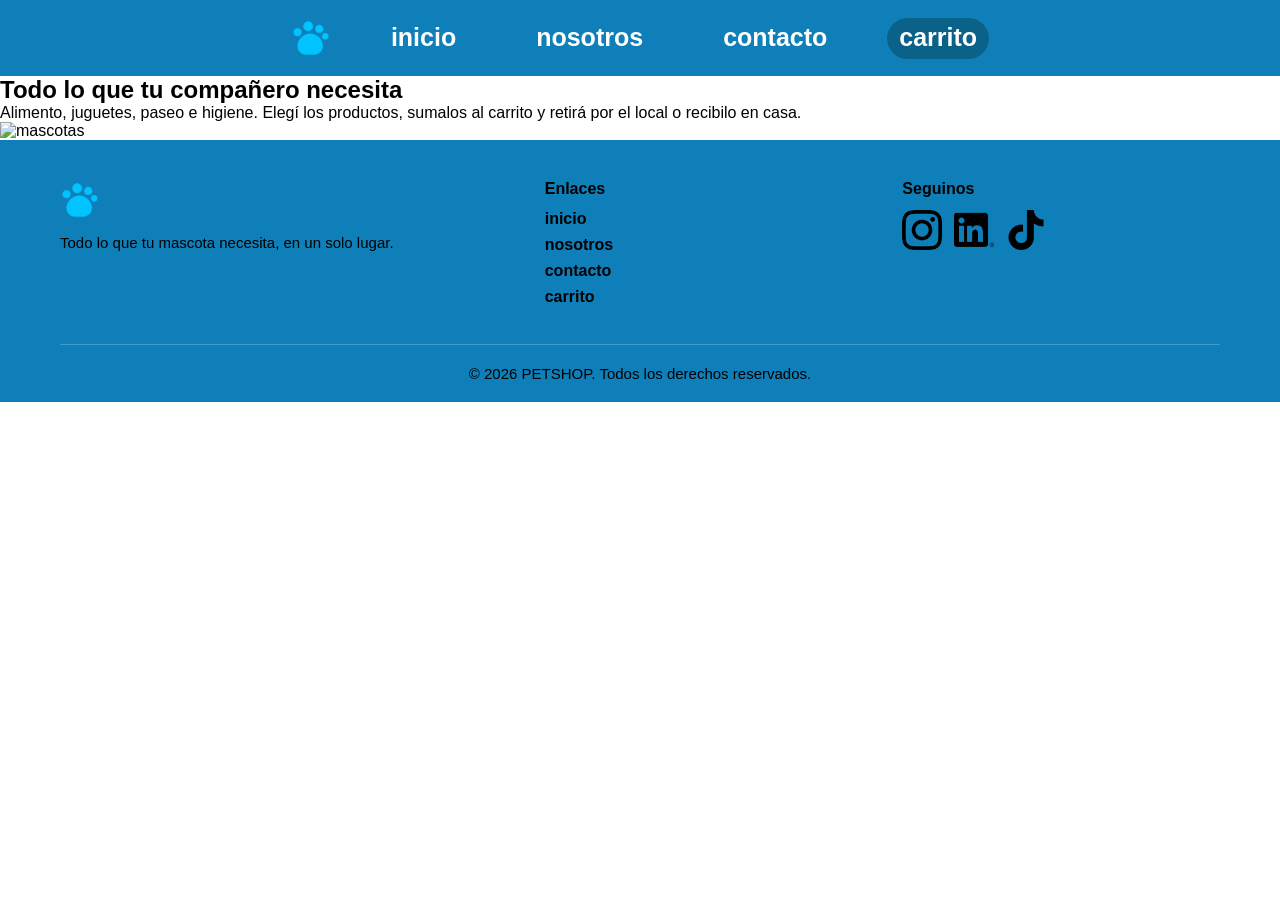
==== index.html @ ee12791d "estilos de nav y footer" ====
<!DOCTYPE html>
<html lang="en">
<head>
    <meta charset="UTF-8">
    <meta name="viewport" content="width=device-width, initial-scale=1.0">
    <link rel="stylesheet" href="css/style.css">
    <title>inicio</title>
</head>
<body>

   <header class="header">
        <nav class="nav">
            <img class="nav__logo" src="img/logo.png" alt="logo">
            <a class="nav__link" href="index.html">inicio</a>
            <a class="nav__link" href="nosotros.html">nosotros</a>
            <a class="nav__link" href="contacto.html">contacto</a>
            <a class="nav__link nav__link--carrito" href="carrito.html">carrito</a>
        </nav>
    </header>

    <main>

        <section class="hero">

            <h1 class="hero__titulo">Todo lo que tu compañero necesita</h1>
            <p class="hero__descripcion"> Alimento, juguetes, paseo e higiene. Elegí los productos, sumalos al carrito y retirá por el local o recibilo en casa.</p>

            <img class="hero__foto" src="#" alt="mascotas">
        </section>
    </main>

    
    <footer class="footer">
    <div class="footer__top">

        <div class="footer__col">
            <img class="footer__logo" src="img/logo.png" alt="logo PETSHOP">
            <p class="footer__descripcion">Todo lo que tu mascota necesita, en un solo lugar.</p>
        </div>

        <nav class="footer__col">
            <h4 class="footer__titulo">Enlaces</h4>
            <a class="footer__link" href="index.html">inicio</a>
            <a class="footer__link" href="nosotros.html">nosotros</a>
            <a class="footer__link" href="contacto.html">contacto</a>
            <a class="footer__link" href="carrito.html">carrito</a>
        </nav>

        <div class="footer__col">
            <h4 class="footer__titulo">Seguinos</h4>
            <div class="footer__social">
                <a class="footer__social-link" href="#">
                    <img class="footer__social-icon" src="img/instagram.png" alt="instagram">
                </a>
                <a class="footer__social-link" href="#">
                    <img class="footer__social-icon" src="img/linkedin.png" alt="linkedin">
                </a>
                <a class="footer__social-link" href="#">
                    <img class="footer__social-icon" src="img/tik-tok.png" alt="Tiktok">
                </a>
            </div>
        </div>

    </div>

    <div class="footer__bottom">
        <p class="footer__copyright">© 2026 PETSHOP. Todos los derechos reservados.</p>
    </div>
</footer>

    
</body>
</html>
---- css/style.css ----
/* ----- Variables ----- */
:root {
  --celeste: #0E7FB8;
  --celeste-osc: #0A6288;
  --color-texto: #000;
  --color-fondo: #ffffff;
  --fuente-base: 'Segoe UI', sans-serif;
}


/* ----- Reset / Base ----- */
*{

    margin: 0;padding: 0;
    box-sizing: border-box;
    body { font-family: var(--fuente-base); color: var(--color-texto); }
    a { text-decoration: none }


}


/* ----- Header / Nav ----- */
.header{


}
.nav{
    display: flex; /*para que todos los elemnos se ordenen en horizontal*/
    justify-content: center;/* Centra los hijos */
    align-items: center; /* centrados verticalmente */
    height: 76px;
    padding: 0 40px;       /* 0 arriba/abajo, 40px a los costados */
    background-color: var(--celeste);

}
.nav__logo{
    width: 40px;
    height: 40px;
    margin: 5px 20px;;
    transition: 0.2s;

}
.nav__logo:hover{
    transform: scale(1.2);
}

.nav__link{
    color:#ffffff;
    font-weight: bold;
    font-size: 25px;
    margin: 20px;
    padding: 20px;
    text-align: center;
    align-items: center;
    transition: 0.2s;
    border-bottom: 2px solid transparent; /*agregar una linea abajo de los links*/
}

.nav__link:hover{
    border-bottom-color: #ffffff;
}

.nav__link--carrito{
    background-color: var(--celeste-osc);
    border-radius: 999px;
    padding: 5px 12px;
}

.nav__link--carrito:hover{
    border-bottom-color: transparent; /* anula el subrayado heredado */
    background-color: var(--celeste); /* se aclara un toque al pasar el mouse, en vez de subrayarse */
}






/* ----- Cards de producto ----- */








/* ----- Footer ----- */

.footer{
    background-color: var(--celeste);
    padding: 40px 60px 0; 
}

.footer__top{
    display: grid;
    grid-template-columns: 1.4fr 1fr 1fr;
    gap: 40px;
}

.footer__logo{
    width: 40px;
    height: 40px;
}

.footer__descripcion{
    margin-top: 10px;
    font-size: 15px;
}

.footer__titulo{
    margin-bottom: 12px;
    font-size: 16px;
}

.footer__link{
    display: block;
    margin-bottom: 8px;
    color: #000;
    font-weight: bold;
}

.footer__link:hover{
   color: #ffffff;
}

.footer__social{
    display: flex;
    gap: 12px;
}

.footer__social-icon{
    width: 40px;
    height: 40px;
    transition: 0.2s;
}
.footer__social-icon:hover{
    transform: scale(1.2);
}

.footer__bottom{
    margin-top: 30px;
    padding: 20px 0;
    border-top: 1px solid rgba(255, 255, 255, 0.22);
    text-align: center;
}

.footer__copyright{
    font-size: 15px;
}
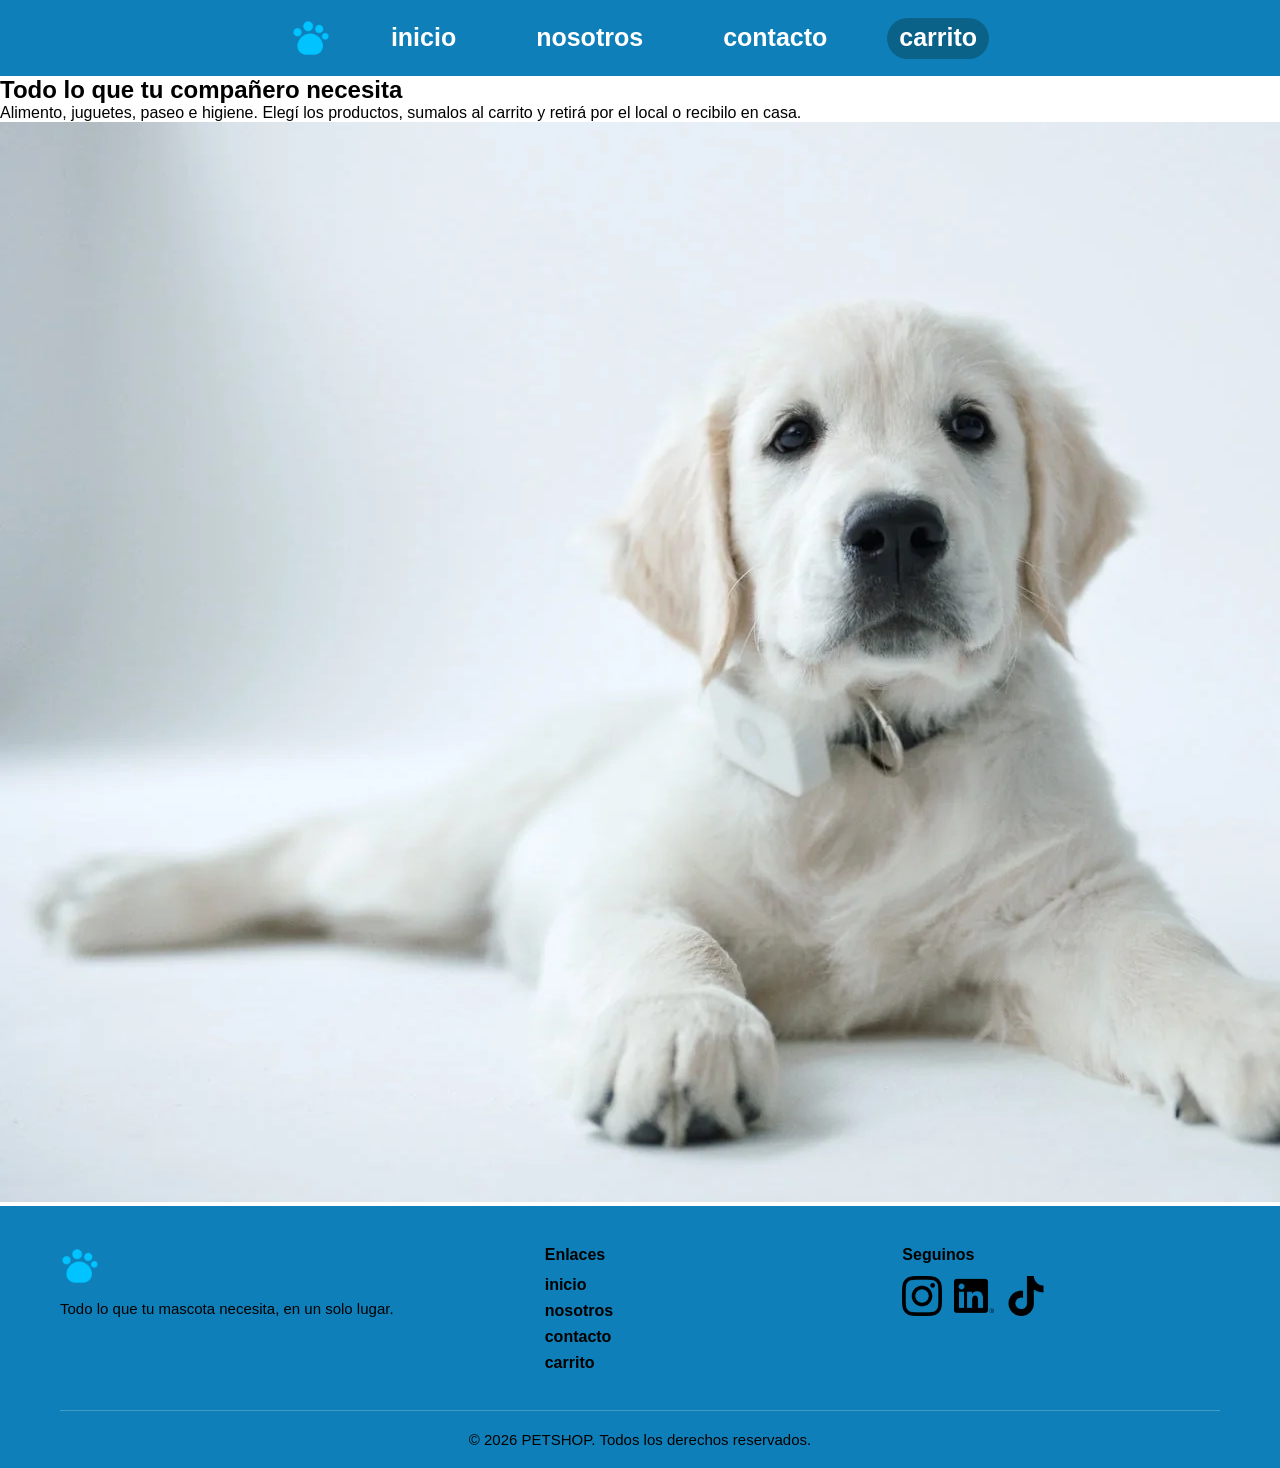
==== commit d546040f: "agregar nav y footer a todas las paginas" ====
--- a/index.html
+++ b/index.html
@@ -18,16 +18,23 @@
         </nav>
     </header>
 
-    <main>
+    <main class="main">
 
-        <section class="hero">
+        <section class="main__hero">
 
             <h1 class="hero__titulo">Todo lo que tu compañero necesita</h1>
             <p class="hero__descripcion"> Alimento, juguetes, paseo e higiene. Elegí los productos, sumalos al carrito y retirá por el local o recibilo en casa.</p>
 
-            <img class="hero__foto" src="#" alt="mascotas">
+            <img class="hero__foto" src="img/golden.webp" alt="mascotas">
+        </section>
+
+        <section class="main__productos">
+
+            
+
         </section>
     </main>
+
 
     
     <footer class="footer">
--- a/css/style.css
+++ b/css/style.css
@@ -115,6 +115,8 @@
 }
 
 .footer__link{
+    width: fit-content;
+    height: fit-content;
     display: block;
     margin-bottom: 8px;
     color: #000;
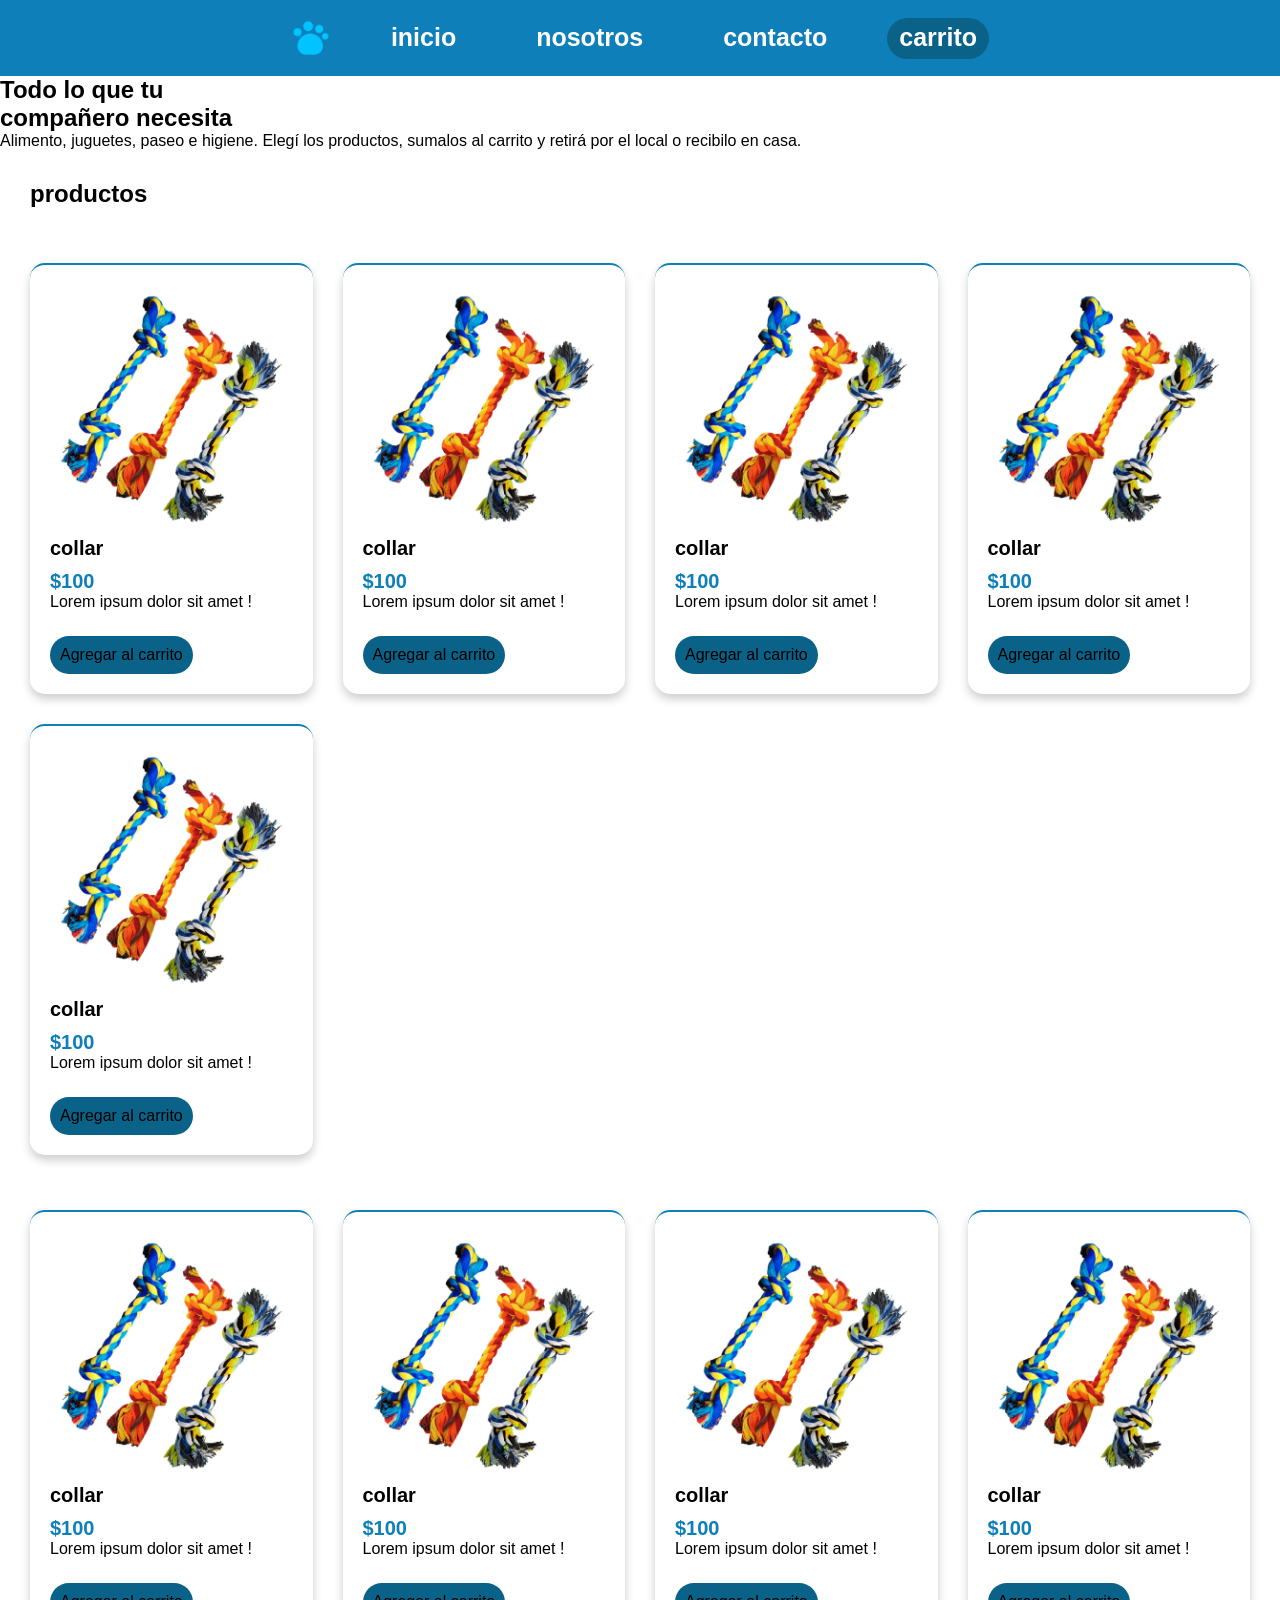
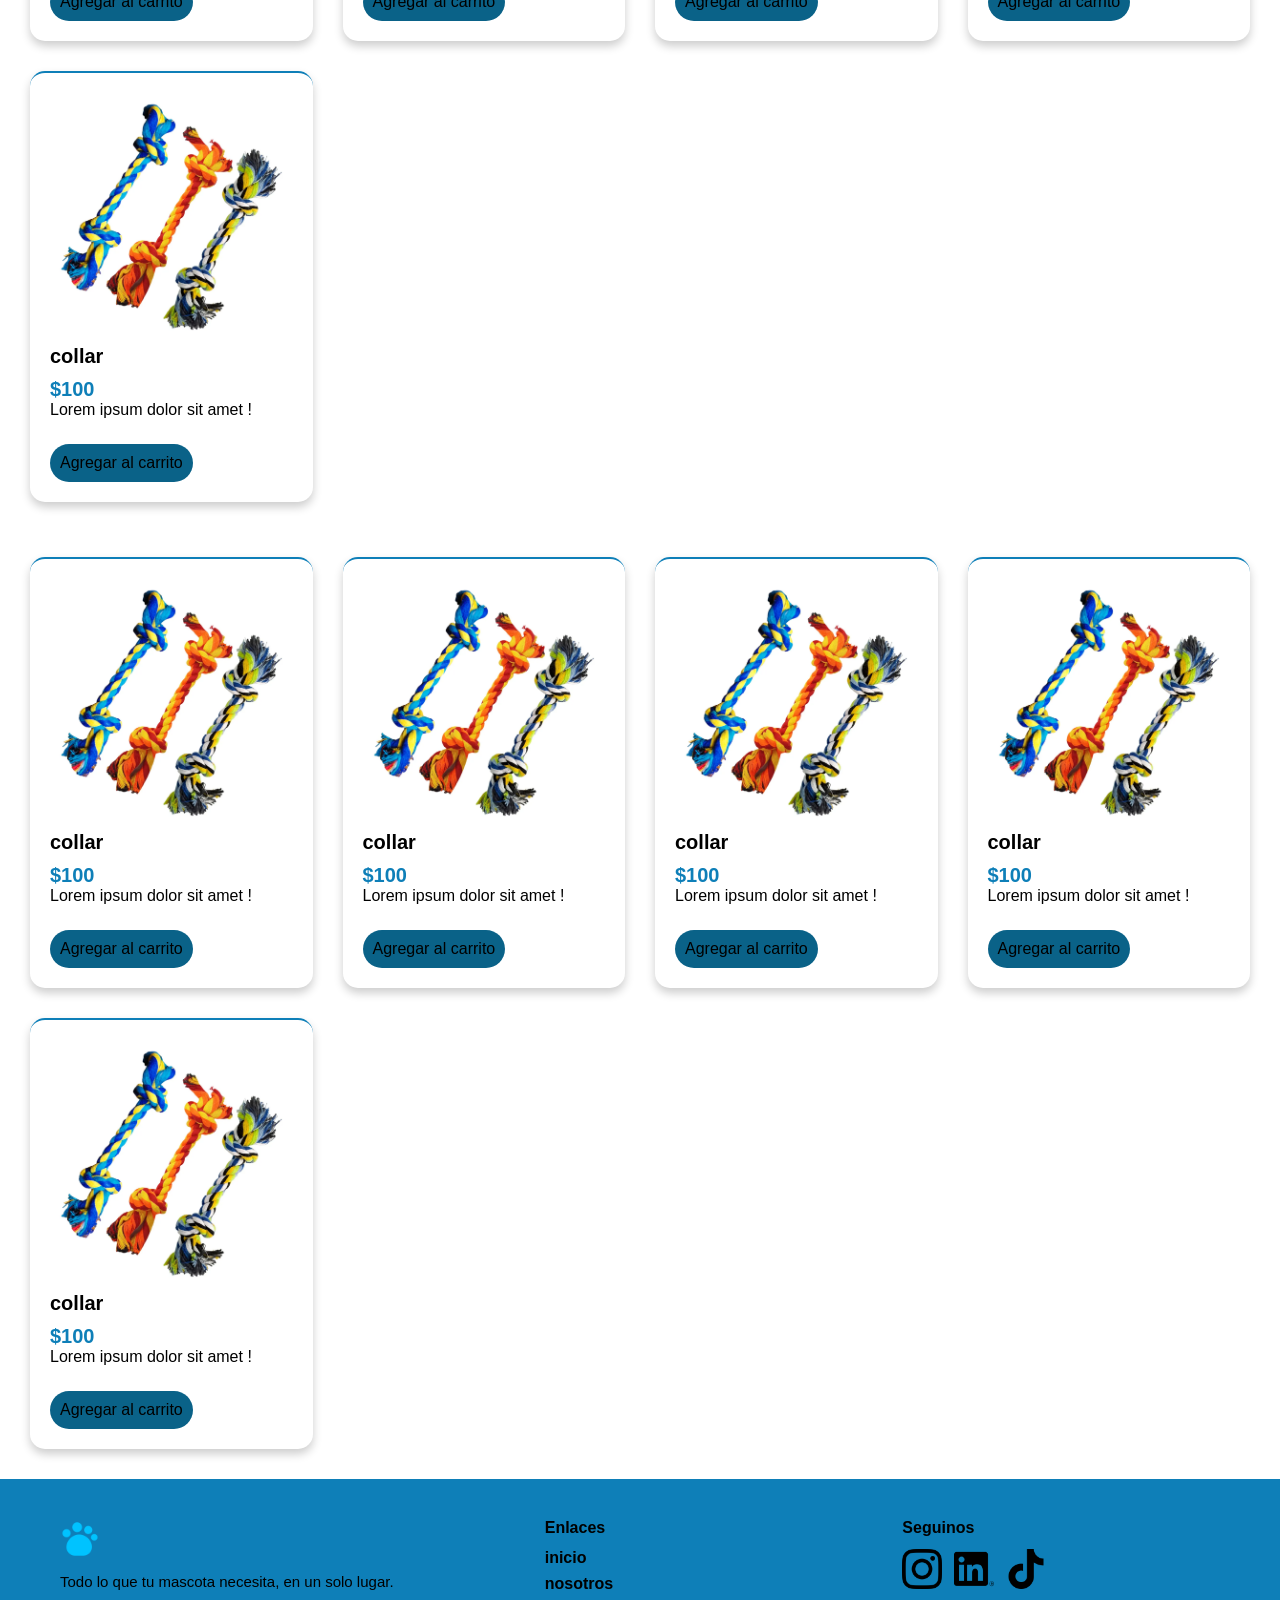
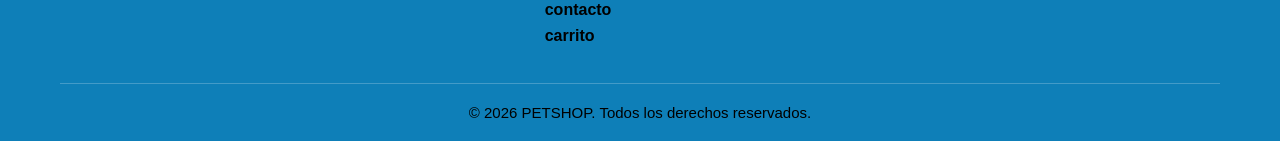
==== commit e6785539: "agregar cartas con estilos" ====
--- a/index.html
+++ b/index.html
@@ -1,9 +1,11 @@
+<!-- html -->
 <!DOCTYPE html>
-<html lang="en">
+<html lang="es">
 <head>
     <meta charset="UTF-8">
     <meta name="viewport" content="width=device-width, initial-scale=1.0">
     <link rel="stylesheet" href="css/style.css">
+    <link rel="stylesheet" href="css/cards.css">
     <title>inicio</title>
 </head>
 <body>
@@ -18,23 +20,229 @@
         </nav>
     </header>
 
-    <main class="main">
-
-        <section class="main__hero">
-
-            <h1 class="hero__titulo">Todo lo que tu compañero necesita</h1>
-            <p class="hero__descripcion"> Alimento, juguetes, paseo e higiene. Elegí los productos, sumalos al carrito y retirá por el local o recibilo en casa.</p>
-
-            <img class="hero__foto" src="img/golden.webp" alt="mascotas">
-        </section>
-
-        <section class="main__productos">
-
-            
-
-        </section>
+    <main>
+        <section class="hero">
+            <h1 class="hero__titulo">Todo lo que tu <br> compañero necesita</h1>
+
+            <p class="hero__texto">
+             Alimento, juguetes, paseo e higiene. Elegí los productos, sumalos al carrito y retirá por el local o recibilo en casa.   
+            </p>
+
+        </section>
+
+        <section class="catalogo">
+
+            <h2 class="catalogo__titulo">productos</h2>
+
+            
+           <div class="contenedor">
+            <article class="card">
+            
+            <img class="card__foto" src="img/juguete-1.webp" alt="">
+
+            <div class="card__cuerpo">
+                <h3 class="card__titulo">collar</h3>
+                <p class="card__precio">$100</p>
+                <p class="card__texto">Lorem ipsum dolor sit amet !</p>
+                <button class="card__boton">Agregar al carrito</button>
+            </div>
+           </article>
+
+           <article class="card">
+            
+            <img class="card__foto" src="img/juguete-1.webp" alt="">
+
+            <div class="card__cuerpo">
+                <h3 class="card__titulo">collar</h3>
+                <p class="card__precio">$100</p>
+                <p class="card__texto">Lorem ipsum dolor sit amet !</p>
+                <button class="card__boton">Agregar al carrito</button>
+            </div>
+           </article>
+
+
+           <article class="card">
+            
+            <img class="card__foto" src="img/juguete-1.webp" alt="">
+
+            <div class="card__cuerpo">
+                <h3 class="card__titulo">collar</h3>
+                <p class="card__precio">$100</p>
+                <p class="card__texto">Lorem ipsum dolor sit amet !</p>
+                <button class="card__boton">Agregar al carrito</button>
+            </div>
+           </article>
+           <article class="card">
+            
+            <img class="card__foto" src="img/juguete-1.webp" alt="">
+
+            <div class="card__cuerpo">
+                <h3 class="card__titulo">collar</h3>
+                <p class="card__precio">$100</p>
+                <p class="card__texto">Lorem ipsum dolor sit amet !</p>
+                <button class="card__boton">Agregar al carrito</button>
+            </div>
+           </article>
+
+
+           <article class="card">
+            
+            <img class="card__foto" src="img/juguete-1.webp" alt="">
+
+            <div class="card__cuerpo">
+                <h3 class="card__titulo">collar</h3>
+                <p class="card__precio">$100</p>
+                <p class="card__texto">Lorem ipsum dolor sit amet !</p>
+                <button class="card__boton">Agregar al carrito</button>
+            </div>
+           </article>
+           </div>
+
+           
+           
+        </section>
+
+        <section class="catalogo">
+
+           <div class="contenedor">
+            <article class="card">
+            
+            <img class="card__foto" src="img/juguete-1.webp" alt="">
+
+            <div class="card__cuerpo">
+                <h3 class="card__titulo">collar</h3>
+                <p class="card__precio">$100</p>
+                <p class="card__texto">Lorem ipsum dolor sit amet !</p>
+                <button class="card__boton">Agregar al carrito</button>
+            </div>
+           </article>
+
+           <article class="card">
+            
+            <img class="card__foto" src="img/juguete-1.webp" alt="">
+
+            <div class="card__cuerpo">
+                <h3 class="card__titulo">collar</h3>
+                <p class="card__precio">$100</p>
+                <p class="card__texto">Lorem ipsum dolor sit amet !</p>
+                <button class="card__boton">Agregar al carrito</button>
+            </div>
+           </article>
+
+
+           <article class="card">
+            
+            <img class="card__foto" src="img/juguete-1.webp" alt="">
+
+            <div class="card__cuerpo">
+                <h3 class="card__titulo">collar</h3>
+                <p class="card__precio">$100</p>
+                <p class="card__texto">Lorem ipsum dolor sit amet !</p>
+                <button class="card__boton">Agregar al carrito</button>
+            </div>
+           </article>
+           <article class="card">
+            
+            <img class="card__foto" src="img/juguete-1.webp" alt="">
+
+            <div class="card__cuerpo">
+                <h3 class="card__titulo">collar</h3>
+                <p class="card__precio">$100</p>
+                <p class="card__texto">Lorem ipsum dolor sit amet !</p>
+                <button class="card__boton">Agregar al carrito</button>
+            </div>
+           </article>
+
+
+           <article class="card">
+            
+            <img class="card__foto" src="img/juguete-1.webp" alt="">
+
+            <div class="card__cuerpo">
+                <h3 class="card__titulo">collar</h3>
+                <p class="card__precio">$100</p>
+                <p class="card__texto">Lorem ipsum dolor sit amet !</p>
+                <button class="card__boton">Agregar al carrito</button>
+            </div>
+           </article>
+           </div>
+
+           
+           
+        </section>
+        
+
+         <section class="catalogo">
+
+           <div class="contenedor">
+            <article class="card">
+            
+            <img class="card__foto" src="img/juguete-1.webp" alt="">
+
+            <div class="card__cuerpo">
+                <h3 class="card__titulo">collar</h3>
+                <p class="card__precio">$100</p>
+                <p class="card__texto">Lorem ipsum dolor sit amet !</p>
+                <button class="card__boton">Agregar al carrito</button>
+            </div>
+           </article>
+
+           <article class="card">
+            
+            <img class="card__foto" src="img/juguete-1.webp" alt="">
+
+            <div class="card__cuerpo">
+                <h3 class="card__titulo">collar</h3>
+                <p class="card__precio">$100</p>
+                <p class="card__texto">Lorem ipsum dolor sit amet !</p>
+                <button class="card__boton">Agregar al carrito</button>
+            </div>
+           </article>
+
+
+           <article class="card">
+            
+            <img class="card__foto" src="img/juguete-1.webp" alt="">
+
+            <div class="card__cuerpo">
+                <h3 class="card__titulo">collar</h3>
+                <p class="card__precio">$100</p>
+                <p class="card__texto">Lorem ipsum dolor sit amet !</p>
+                <button class="card__boton">Agregar al carrito</button>
+            </div>
+           </article>
+           <article class="card">
+            
+            <img class="card__foto" src="img/juguete-1.webp" alt="">
+
+            <div class="card__cuerpo">
+                <h3 class="card__titulo">collar</h3>
+                <p class="card__precio">$100</p>
+                <p class="card__texto">Lorem ipsum dolor sit amet !</p>
+                <button class="card__boton">Agregar al carrito</button>
+            </div>
+           </article>
+
+
+           <article class="card">
+            
+            <img class="card__foto" src="img/juguete-1.webp" alt="">
+
+            <div class="card__cuerpo">
+                <h3 class="card__titulo">collar</h3>
+                <p class="card__precio">$100</p>
+                <p class="card__texto">Lorem ipsum dolor sit amet !</p>
+                <button class="card__boton">Agregar al carrito</button>
+            </div>
+           </article>
+           </div>
+
+           
+           
+        </section>
+        
+
     </main>
-
 
     
     <footer class="footer">
--- a/css/style.css
+++ b/css/style.css
@@ -1,3 +1,4 @@
+/* style-css */
 /* ----- Variables ----- */
 :root {
   --celeste: #0E7FB8;
@@ -13,11 +14,13 @@
 
     margin: 0;padding: 0;
     box-sizing: border-box;
-    body { font-family: var(--fuente-base); color: var(--color-texto); }
-    a { text-decoration: none }
+    font-family: var(--fuente-base);
+    color: var(--color-texto); 
+    text-decoration: none; 
 
 
 }
+
 
 
 /* ----- Header / Nav ----- */
--- a/css/cards.css
+++ b/css/cards.css
@@ -0,0 +1,100 @@
+/* css-card */
+/* ----- Variables ----- */
+:root {
+  --celeste: #0E7FB8;
+  --celeste-osc: #0A6288;
+  --color-texto: #000;
+  --color-fondo: #ffffff;
+  --fuente-base: 'Segoe UI', sans-serif;
+}
+
+
+/* --------------titulo---------------- */
+
+
+
+
+
+
+
+
+
+/* --------------cartas---------------- */
+
+.catalogo{
+
+    margin: 30px;
+
+}
+.catalogo__titulo{
+
+}
+
+.contenedor{
+
+    margin-top: 55px ;
+    display: grid;
+    grid-template-columns: repeat(auto-fit,minmax(250px, 1fr));
+    gap: 30px;
+
+}
+.card{
+
+    border-top: 2px solid var(--celeste);
+    padding: 20px;
+    border-radius: 15px;
+    z-index: 1000;
+    box-shadow: 0 5px 10px rgba(0, 0, 0, 0.2);
+   
+}
+
+
+
+.card__foto{
+    
+    width: 100%;
+
+
+} 
+
+
+.card__cuerpo{
+    
+
+
+}
+
+
+
+.card__titulo{
+    font-size: 20px ;
+    color:black;
+    margin-bottom: 10px;
+
+} 
+.card__precio{
+
+    font-size: 20px;
+    color: var(--celeste);
+    font-weight: bolder;
+
+} 
+.card__texto{
+    margin-bottom: 25px;
+
+    
+
+
+}
+.card__boton{
+  border: none;         /* Elimina el borde predeterminado */
+  background: var(--celeste-osc); 
+  padding: 10px;
+  border-radius: 999px;
+  color: inherit;       /* Hereda el color de texto del contenedor */
+  font: inherit;        /* Hereda la tipografía del contenedor */
+  cursor: pointer;      /* Mantiene el puntero de mano al pasar por encima */
+  outline: none;        /* Elimina el borde de enfoque predeterminado (opcional) */
+
+
+}
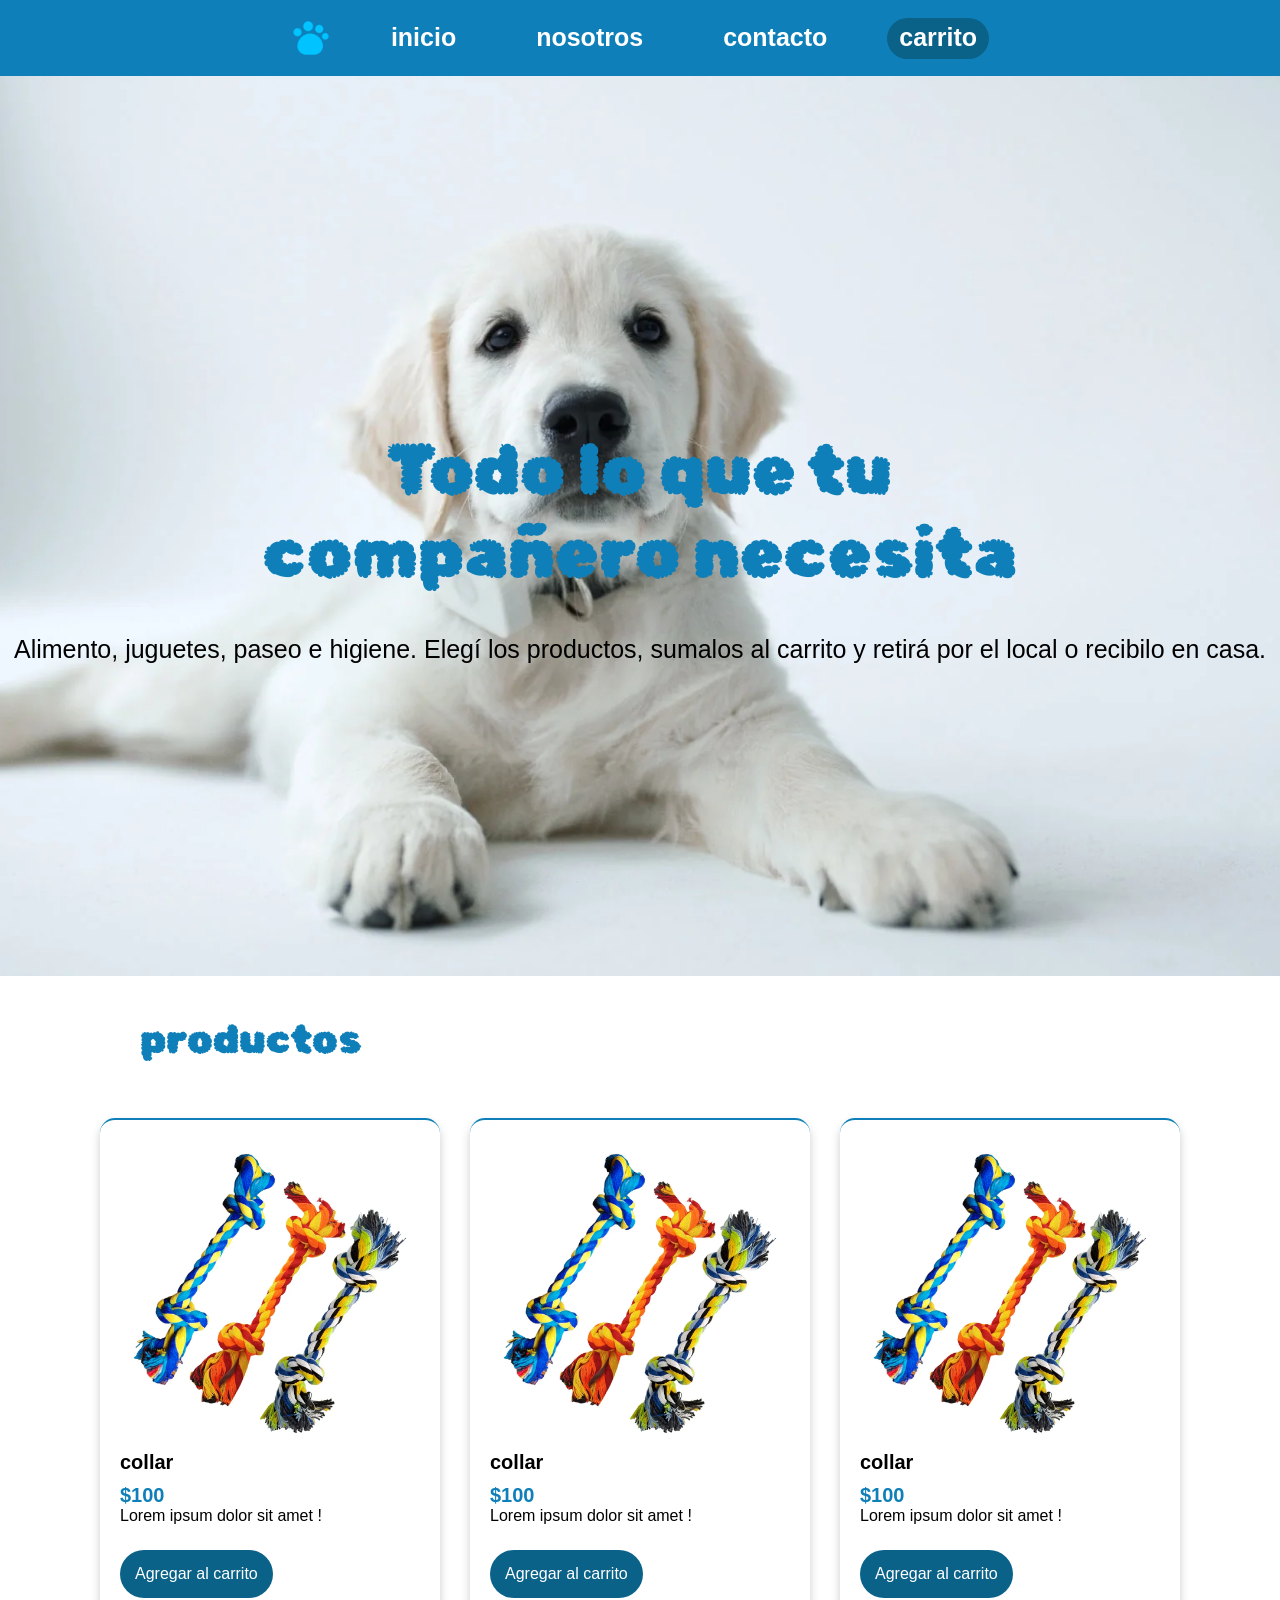
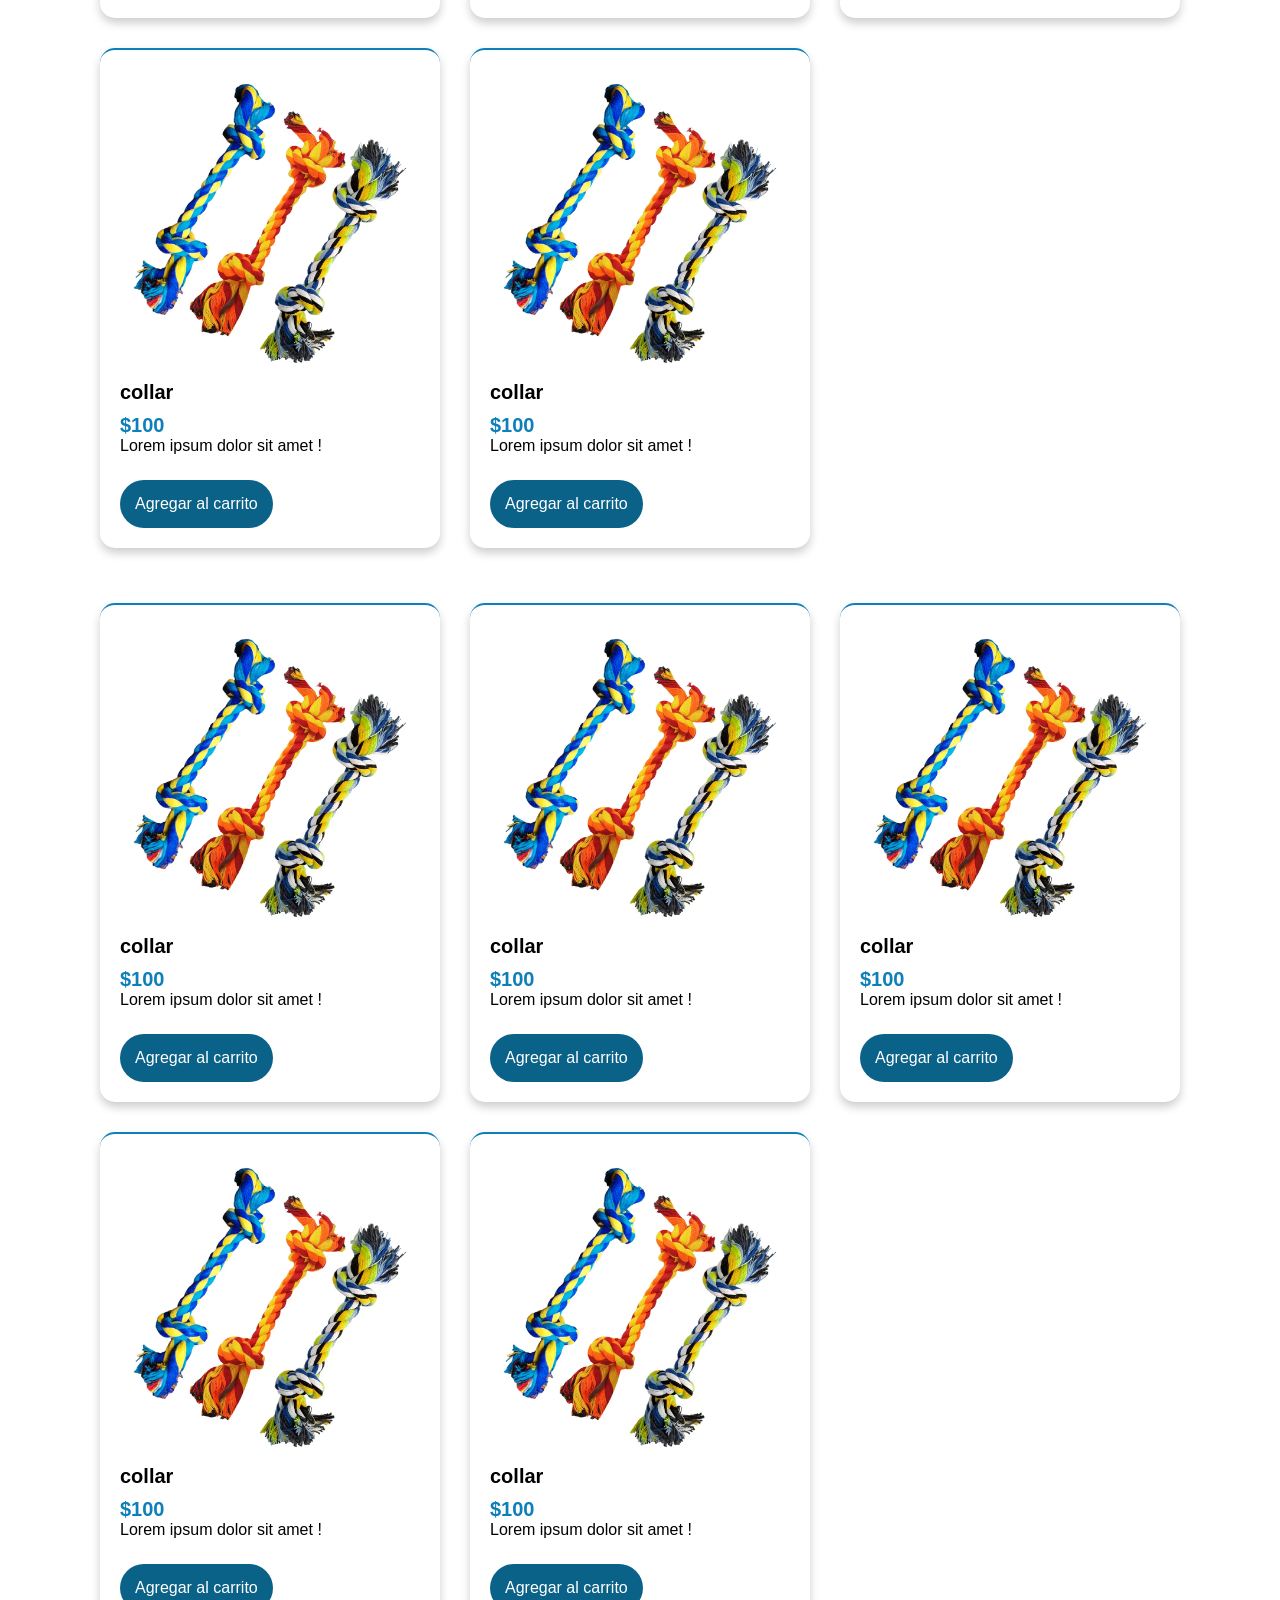
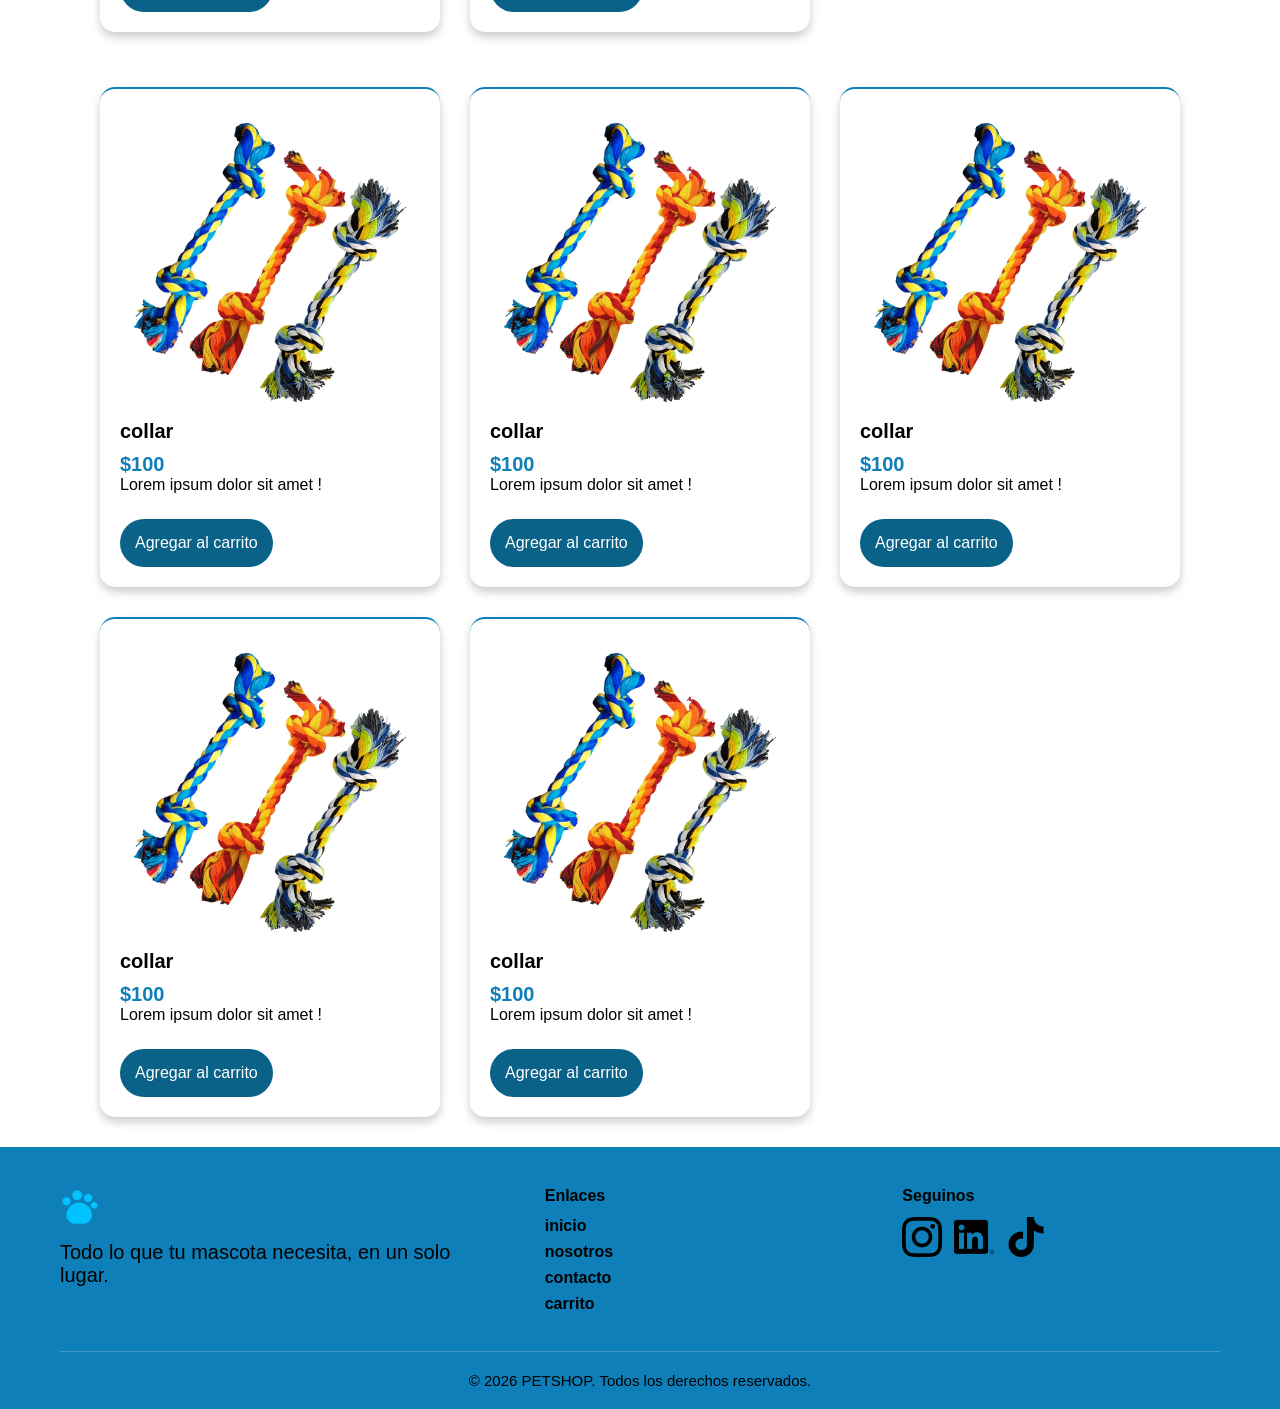
==== commit 72a51765: "estilos del hero" ====
--- a/index.html
+++ b/index.html
@@ -6,6 +6,9 @@
     <meta name="viewport" content="width=device-width, initial-scale=1.0">
     <link rel="stylesheet" href="css/style.css">
     <link rel="stylesheet" href="css/cards.css">
+    <link rel="preconnect" href="https://fonts.googleapis.com">
+    <link rel="preconnect" href="https://fonts.gstatic.com" crossorigin>
+    <link href="https://fonts.googleapis.com/css2?family=Black+Ops+One&family=Rubik+Bubbles&display=swap" rel="stylesheet">
     <title>inicio</title>
 </head>
 <body>
@@ -22,7 +25,7 @@
 
     <main>
         <section class="hero">
-            <h1 class="hero__titulo">Todo lo que tu <br> compañero necesita</h1>
+            <h1 class="hero__titulo">Todo lo que tu<br>compañero necesita</h1>
 
             <p class="hero__texto">
              Alimento, juguetes, paseo e higiene. Elegí los productos, sumalos al carrito y retirá por el local o recibilo en casa.   
--- a/css/style.css
+++ b/css/style.css
@@ -109,7 +109,7 @@
 
 .footer__descripcion{
     margin-top: 10px;
-    font-size: 15px;
+    font-size: 20px;
 }
 
 .footer__titulo{
--- a/css/cards.css
+++ b/css/cards.css
@@ -11,7 +11,42 @@
 
 /* --------------titulo---------------- */
 
+.hero{
+   background-image: url("/img/golden.webp");
+    background-repeat: no-repeat;
+    background-size: cover;
+    background-position: center;
+    height: 100vh;
+    display: flex;
+    justify-content: center;
+    align-items: center;
+    flex-direction: column;
+    
 
+}
+
+.hero__titulo{
+    text-align: center;
+    margin: 40px;
+    font-size: 70px;
+    font-family: "Rubik Bubbles", system-ui;
+    font-weight: 400;
+    font-style: normal;
+    color: var(--celeste);
+
+  
+
+
+}
+
+.hero__texto{
+
+    text-align: center;
+    font-size: 25px;
+    
+
+  
+}
 
 
 
@@ -23,15 +58,25 @@
 
 .catalogo{
 
-    margin: 30px;
+    margin: 30px 100px;
+    margin-bottom: 30px ;
+
+    
 
 }
 .catalogo__titulo{
 
+    margin: 40px;
+    font-size: 40px;
+    font-family: "Rubik Bubbles", system-ui;
+    font-weight: 400;
+    font-style: normal;
+    color: var(--celeste);
+
 }
 
 .contenedor{
-
+    
     margin-top: 55px ;
     display: grid;
     grid-template-columns: repeat(auto-fit,minmax(250px, 1fr));
@@ -45,7 +90,13 @@
     border-radius: 15px;
     z-index: 1000;
     box-shadow: 0 5px 10px rgba(0, 0, 0, 0.2);
+    transition: all 0.2s;
    
+}
+
+.card:hover{
+    scale: calc(1.1);
+
 }
 
 
@@ -89,9 +140,9 @@
 .card__boton{
   border: none;         /* Elimina el borde predeterminado */
   background: var(--celeste-osc); 
-  padding: 10px;
+  padding: 15px;
   border-radius: 999px;
-  color: inherit;       /* Hereda el color de texto del contenedor */
+  color: var(--color-fondo);       /* Hereda el color de texto del contenedor */
   font: inherit;        /* Hereda la tipografía del contenedor */
   cursor: pointer;      /* Mantiene el puntero de mano al pasar por encima */
   outline: none;        /* Elimina el borde de enfoque predeterminado (opcional) */
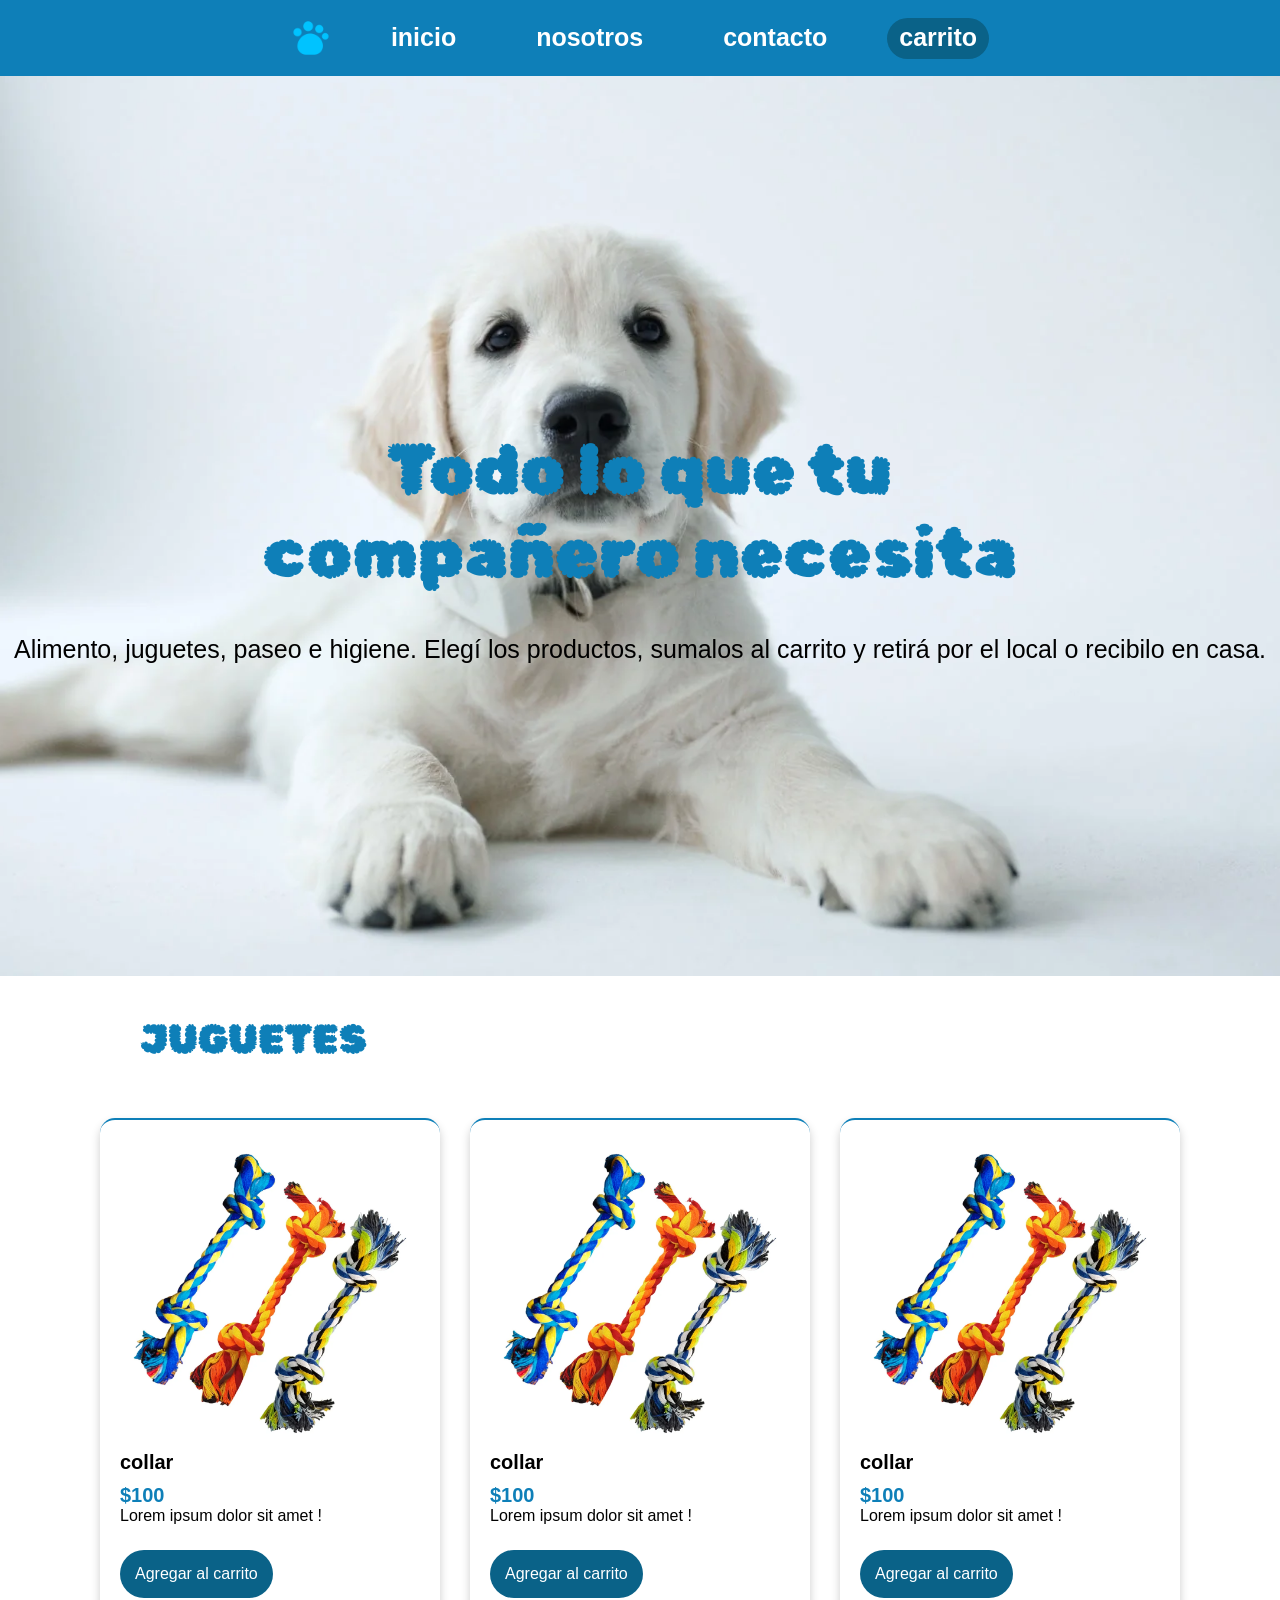
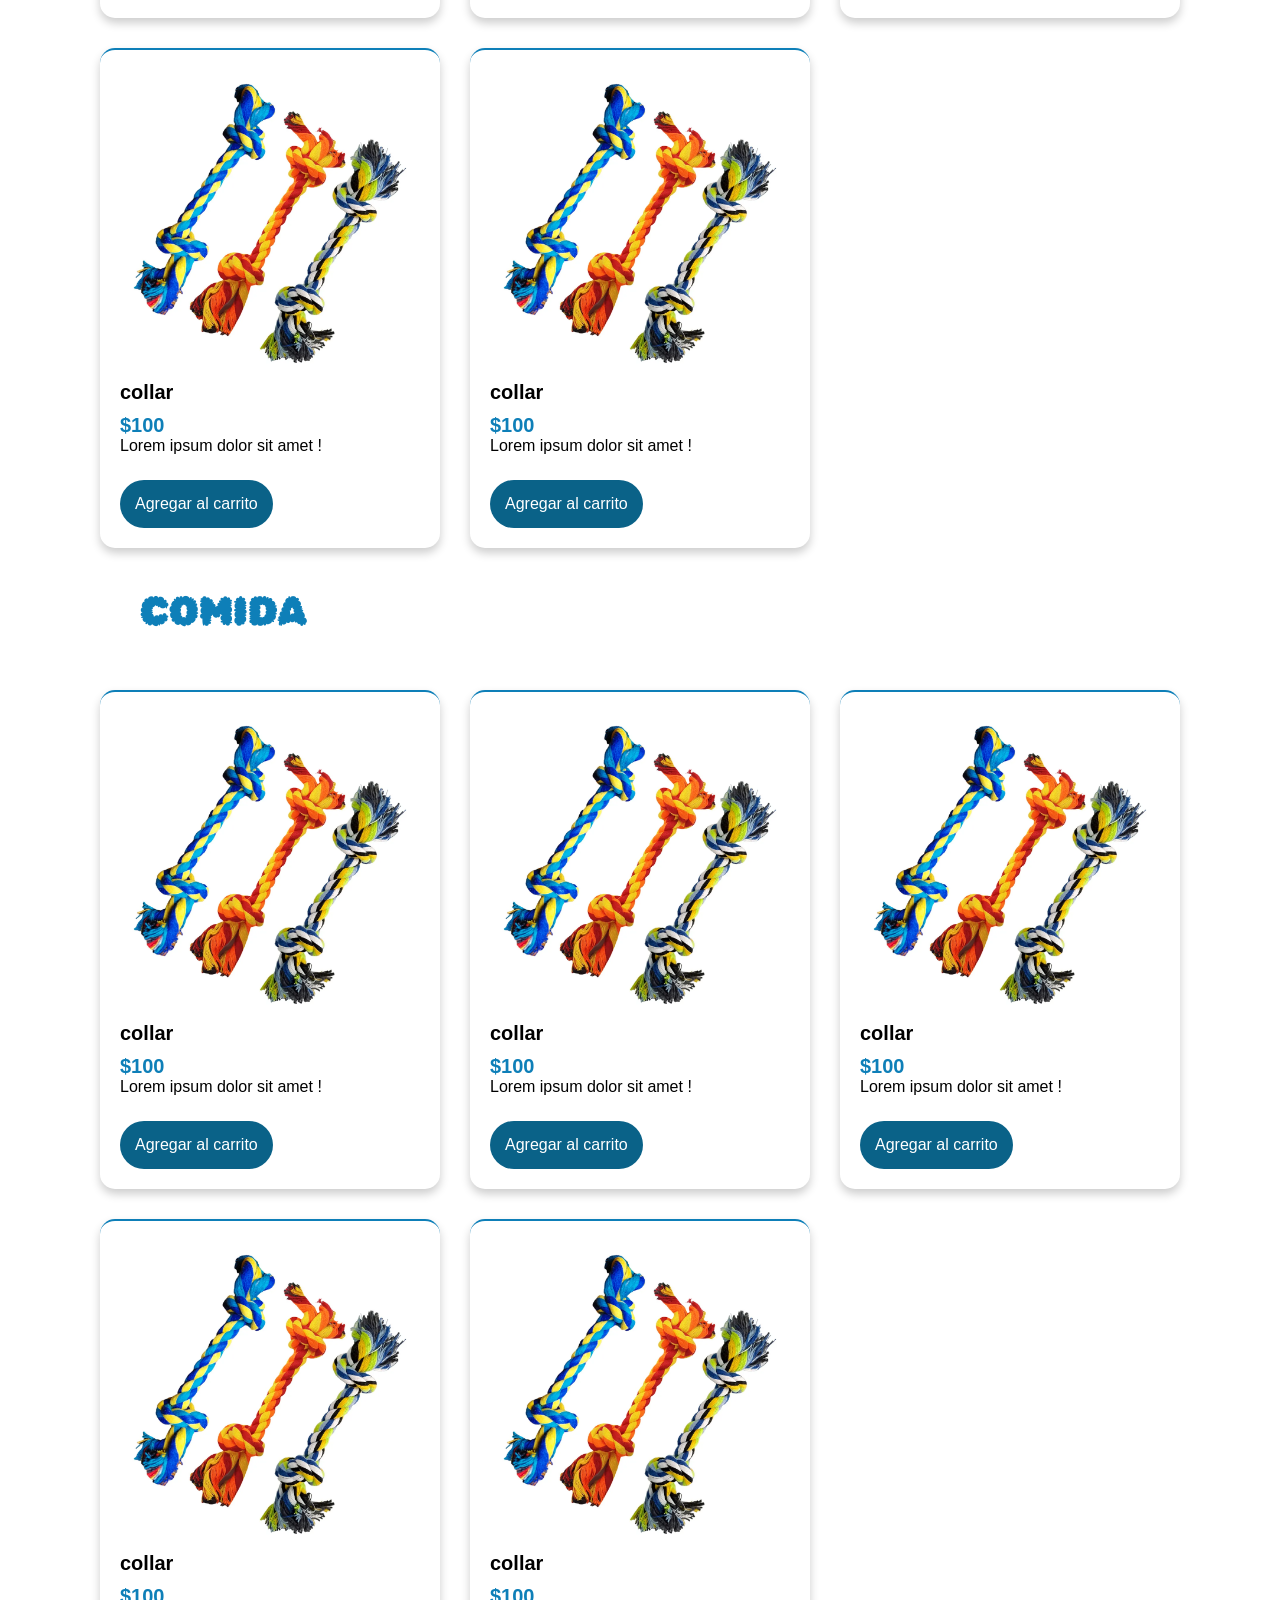
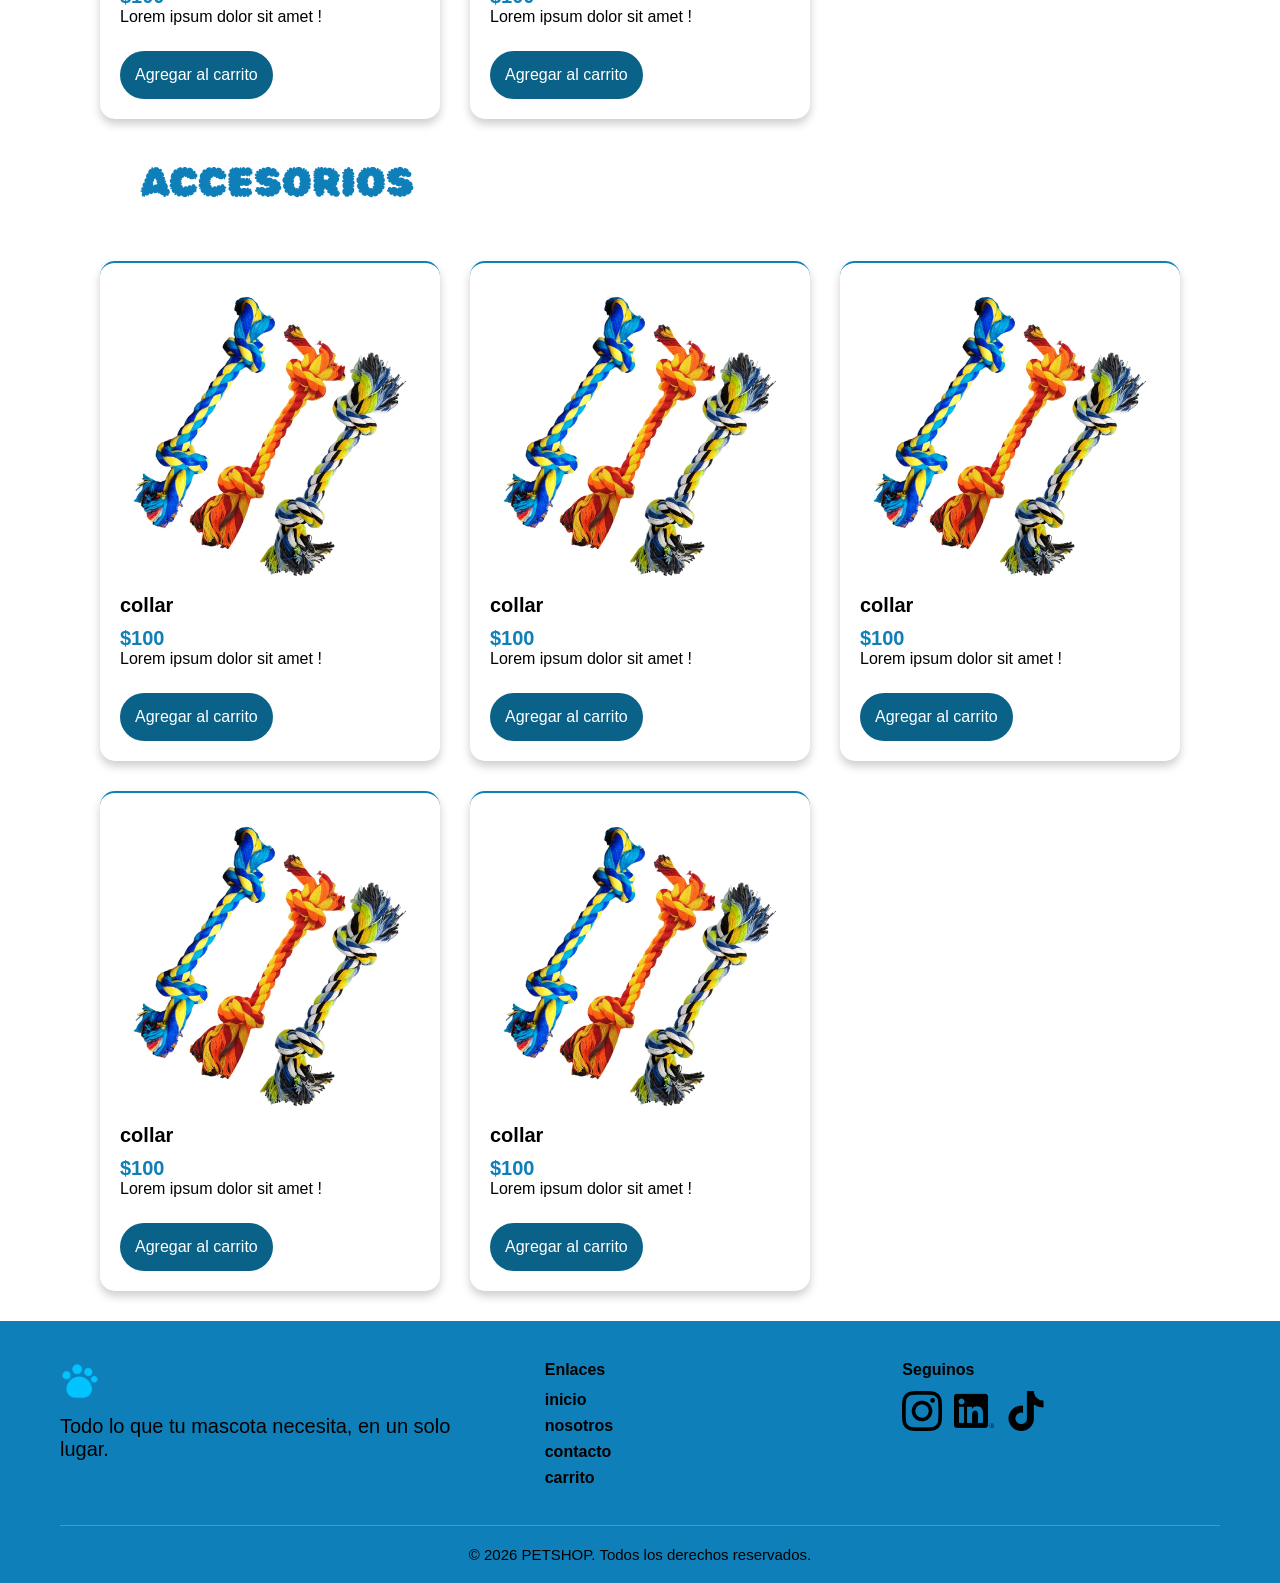
==== commit fbe9cd77: "index y styles" ====
--- a/index.html
+++ b/index.html
@@ -1,15 +1,24 @@
-<!-- html -->
 <!DOCTYPE html>
 <html lang="es">
 <head>
-    <meta charset="UTF-8">
-    <meta name="viewport" content="width=device-width, initial-scale=1.0">
-    <link rel="stylesheet" href="css/style.css">
-    <link rel="stylesheet" href="css/cards.css">
+
+    <!----------------tipografias de google---------------------->
     <link rel="preconnect" href="https://fonts.googleapis.com">
     <link rel="preconnect" href="https://fonts.gstatic.com" crossorigin>
     <link href="https://fonts.googleapis.com/css2?family=Black+Ops+One&family=Rubik+Bubbles&display=swap" rel="stylesheet">
-    <title>inicio</title>
+     <!----------------metas---------------------->
+    <meta charset="UTF-8">
+    <meta name="viewport" content="width=device-width, initial-scale=1.0">
+     <!----------------estilos---------------------->
+    <link rel="stylesheet" href="css/style.css">
+    <link rel="stylesheet" href="css/cards.css">
+    <link rel="icon" href="img/logo.png" type="image/png">
+     <!----------------js---------------------->
+    <script src="JS/main.js" defer></script>
+
+ <!----------------titulo---------------------->
+    <title>inicio | PETSHOP</title>
+    
 </head>
 <body>
 
@@ -35,7 +44,7 @@
 
         <section class="catalogo">
 
-            <h2 class="catalogo__titulo">productos</h2>
+            <h2 class="catalogo__titulo">JUGUETES</h2>
 
             
            <div class="contenedor">
@@ -107,6 +116,8 @@
 
         <section class="catalogo">
 
+            <h2 class="catalogo__titulo">COMIDA</h2>
+
            <div class="contenedor">
             <article class="card">
             
@@ -176,6 +187,8 @@
         
 
          <section class="catalogo">
+
+            <h2 class="catalogo__titulo">ACCESORIOS</h2>
 
            <div class="contenedor">
             <article class="card">
--- a/css/style.css
+++ b/css/style.css
@@ -1,4 +1,3 @@
-/* style-css */
 /* ----- Variables ----- */
 :root {
   --celeste: #0E7FB8;
@@ -37,6 +36,7 @@
     background-color: var(--celeste);
 
 }
+
 .nav__logo{
     width: 40px;
     height: 40px;
@@ -74,17 +74,6 @@
     border-bottom-color: transparent; /* anula el subrayado heredado */
     background-color: var(--celeste); /* se aclara un toque al pasar el mouse, en vez de subrayarse */
 }
-
-
-
-
-
-
-/* ----- Cards de producto ----- */
-
-
-
-
 
 
 
--- a/css/cards.css
+++ b/css/cards.css
@@ -1,4 +1,3 @@
-/* css-card */
 /* ----- Variables ----- */
 :root {
   --celeste: #0E7FB8;
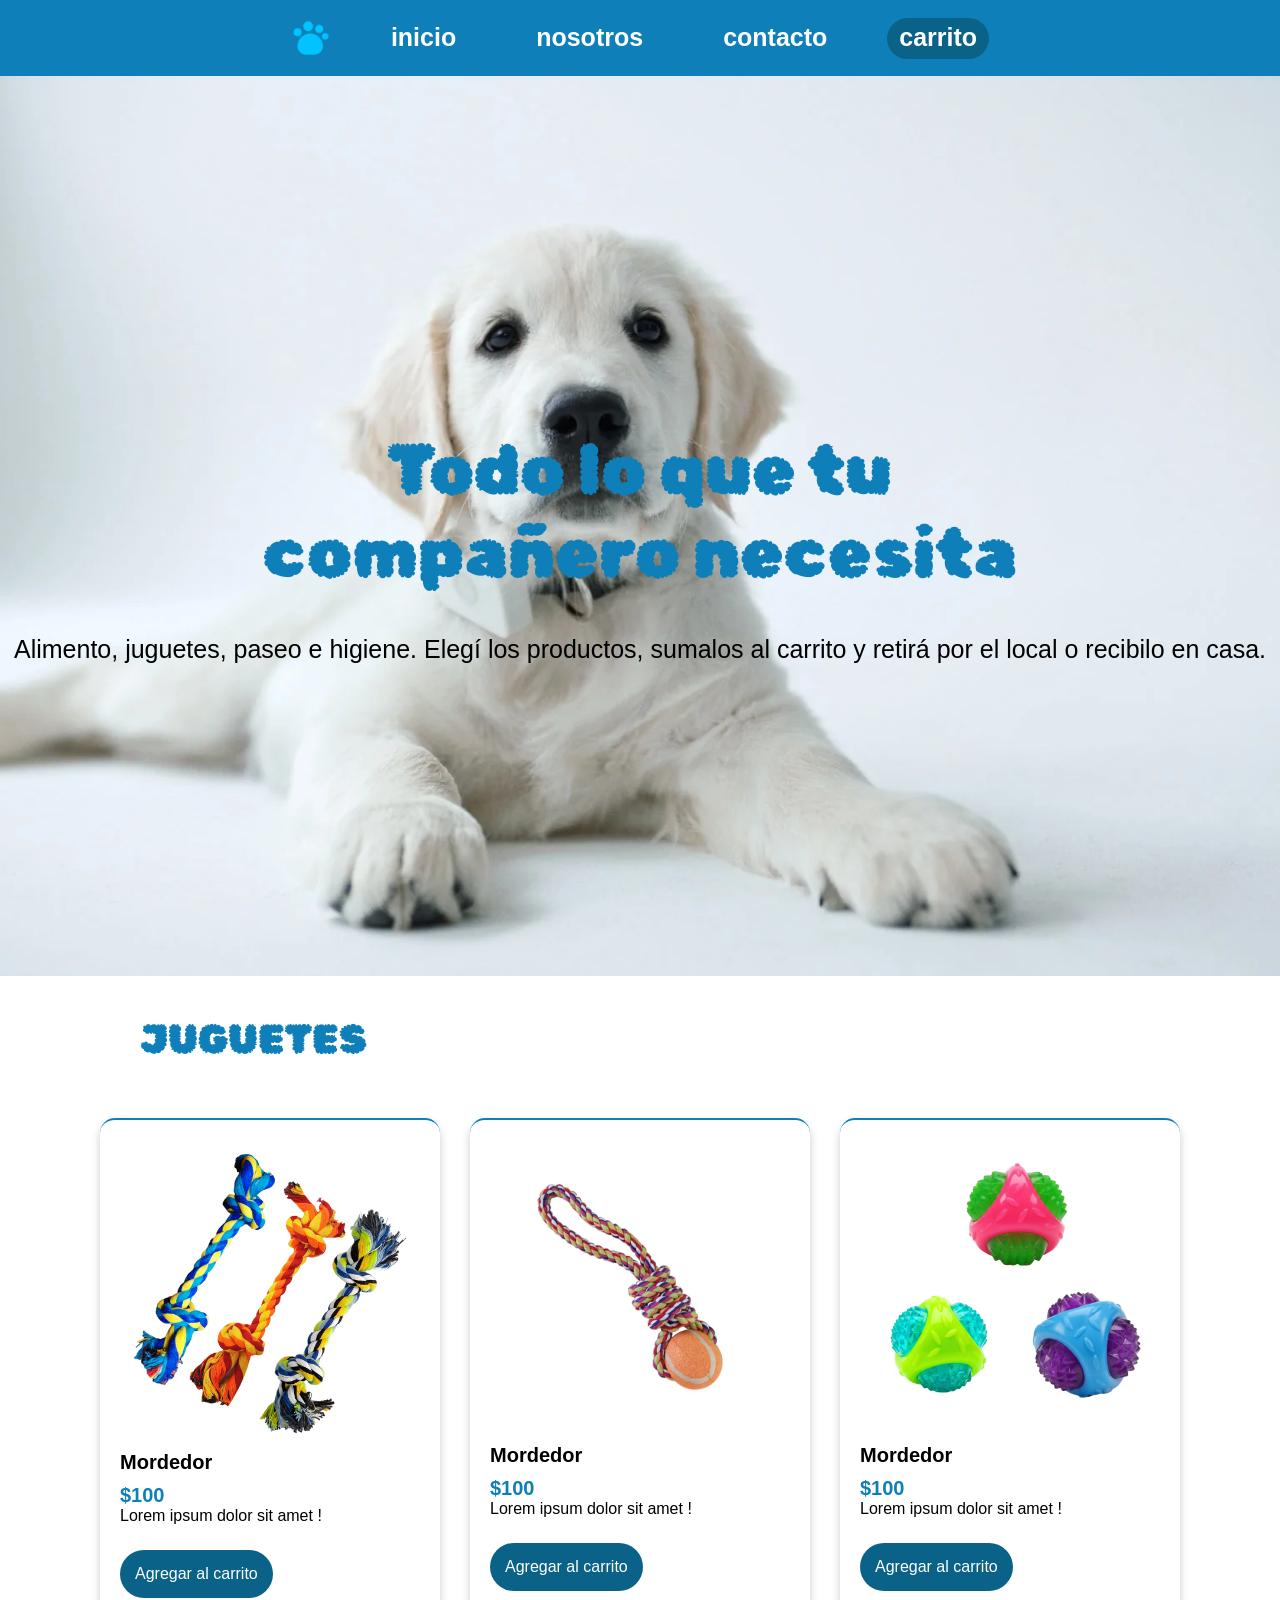
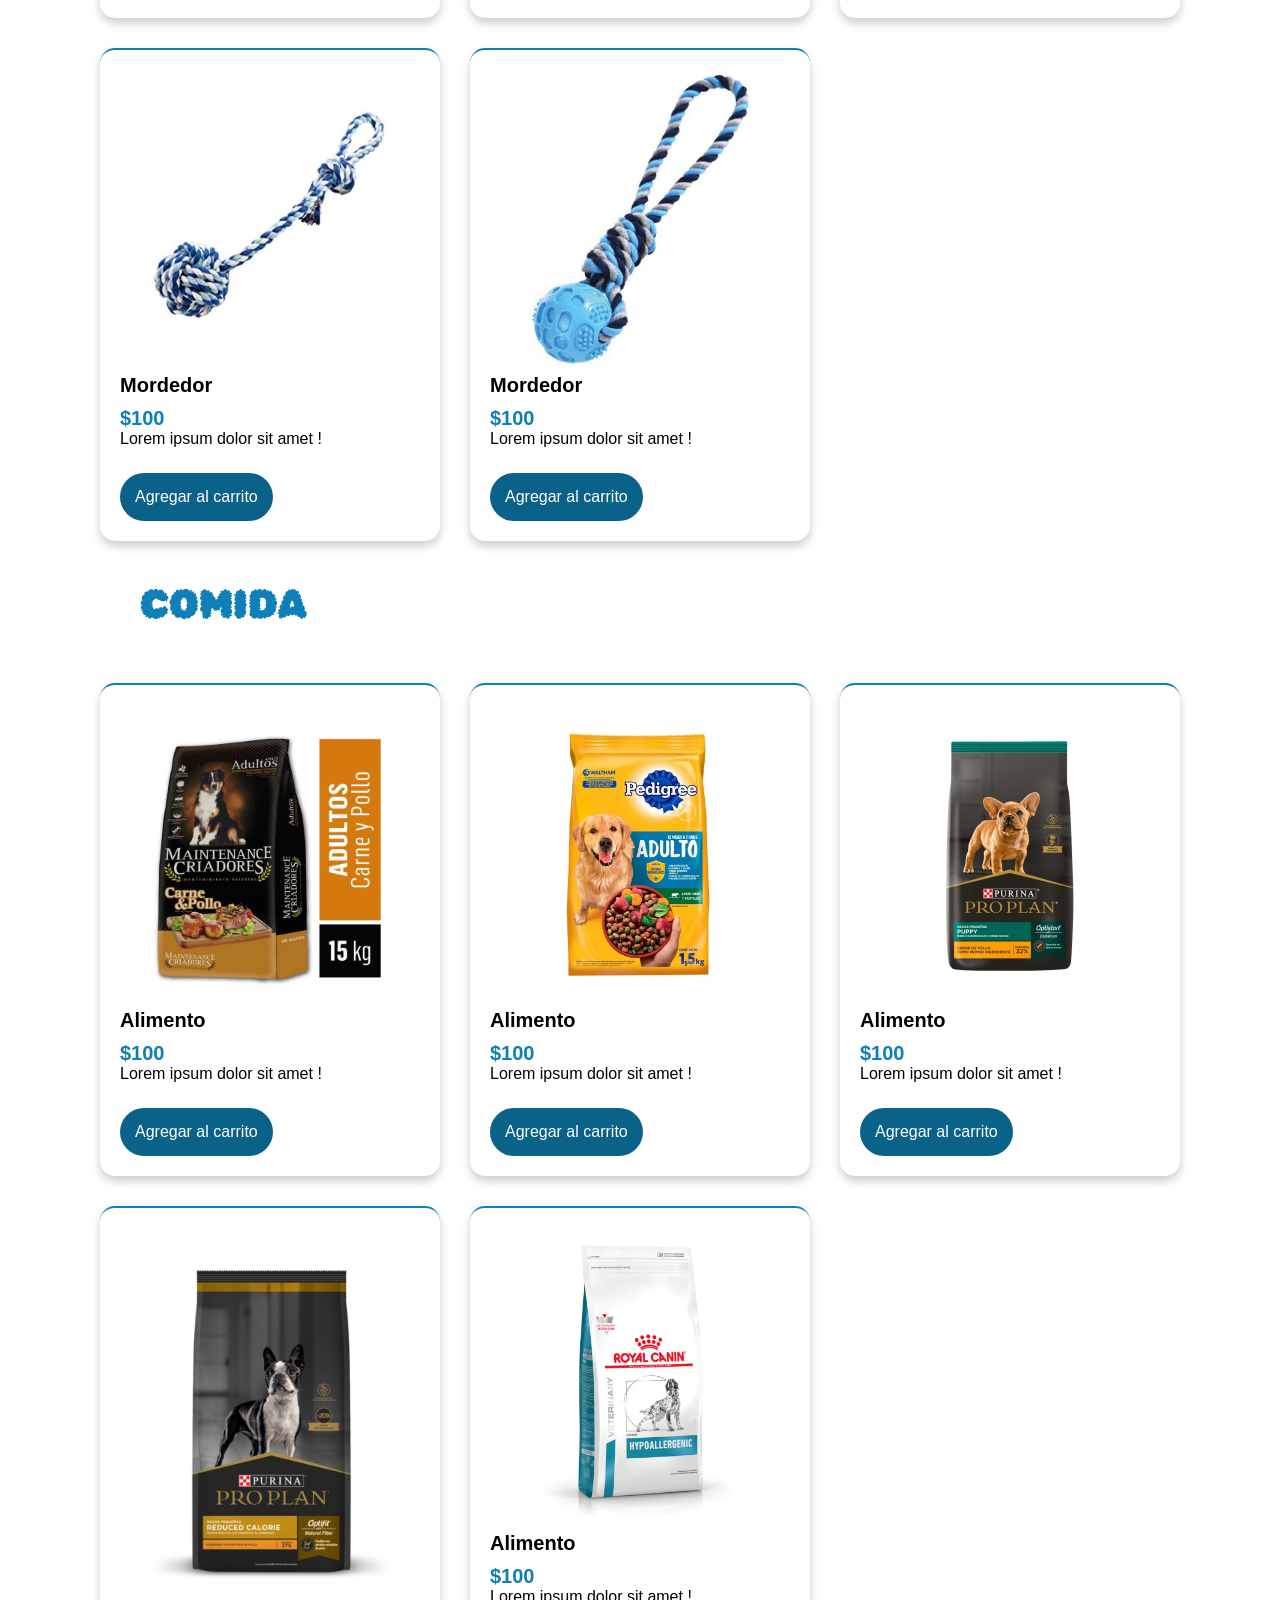
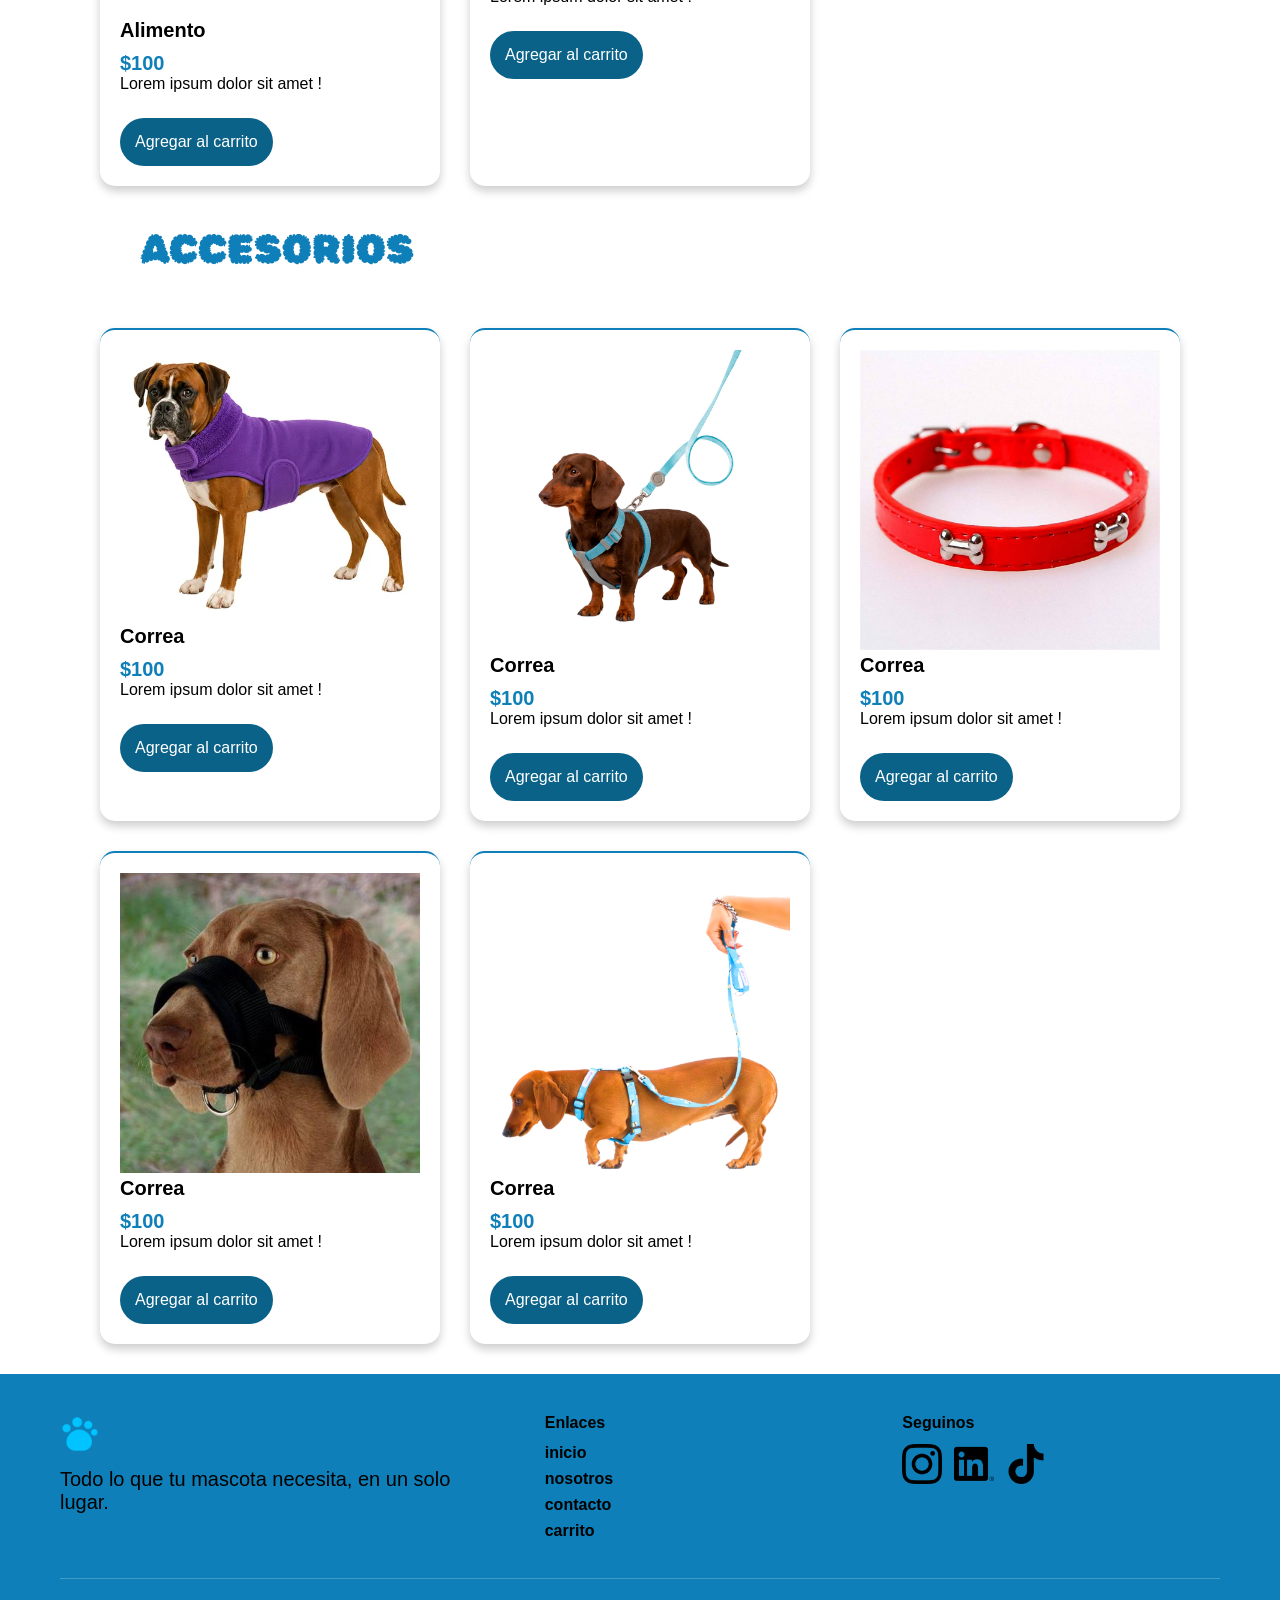
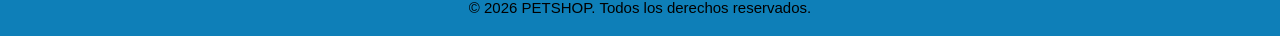
==== commit e159c65b: "agregar imagenes, y productos" ====
--- a/index.html
+++ b/index.html
@@ -14,6 +14,7 @@
     <link rel="stylesheet" href="css/cards.css">
     <link rel="icon" href="img/logo.png" type="image/png">
      <!----------------js---------------------->
+     <script src="JS/hamburguesa.js defer"></script>
     <script src="JS/main.js" defer></script>
 
  <!----------------titulo---------------------->
@@ -22,16 +23,22 @@
 </head>
 <body>
 
-   <header class="header">
-        <nav class="nav">
-            <img class="nav__logo" src="img/logo.png" alt="logo">
-            <a class="nav__link" href="index.html">inicio</a>
-            <a class="nav__link" href="nosotros.html">nosotros</a>
-            <a class="nav__link" href="contacto.html">contacto</a>
-            <a class="nav__link nav__link--carrito" href="carrito.html">carrito</a>
-        </nav>
-    </header>
-
+    <header class="header">
+    <nav class="nav" id="nav">
+        <img class="nav__logo" src="img/logo.png" alt="logo">
+
+        <button class="nav__hamburguesa" id="nav-hamburguesa" type="button" aria-label="Abrir menú">
+            <span class="nav__barra"></span>
+            <span class="nav__barra"></span>
+            <span class="nav__barra"></span>
+        </button>
+
+        <a class="nav__link" href="index.html">inicio</a>
+        <a class="nav__link" href="nosotros.html">nosotros</a>
+        <a class="nav__link" href="contacto.html">contacto</a>
+        <a class="nav__link nav__link--carrito" href="carrito.html">carrito</a>
+    </nav>
+</header>
     <main>
         <section class="hero">
             <h1 class="hero__titulo">Todo lo que tu<br>compañero necesita</h1>
@@ -53,56 +60,56 @@
             <img class="card__foto" src="img/juguete-1.webp" alt="">
 
             <div class="card__cuerpo">
-                <h3 class="card__titulo">collar</h3>
-                <p class="card__precio">$100</p>
-                <p class="card__texto">Lorem ipsum dolor sit amet !</p>
-                <button class="card__boton">Agregar al carrito</button>
-            </div>
-           </article>
-
-           <article class="card">
-            
-            <img class="card__foto" src="img/juguete-1.webp" alt="">
-
-            <div class="card__cuerpo">
-                <h3 class="card__titulo">collar</h3>
-                <p class="card__precio">$100</p>
-                <p class="card__texto">Lorem ipsum dolor sit amet !</p>
-                <button class="card__boton">Agregar al carrito</button>
-            </div>
-           </article>
-
-
-           <article class="card">
-            
-            <img class="card__foto" src="img/juguete-1.webp" alt="">
-
-            <div class="card__cuerpo">
-                <h3 class="card__titulo">collar</h3>
-                <p class="card__precio">$100</p>
-                <p class="card__texto">Lorem ipsum dolor sit amet !</p>
-                <button class="card__boton">Agregar al carrito</button>
-            </div>
-           </article>
-           <article class="card">
-            
-            <img class="card__foto" src="img/juguete-1.webp" alt="">
-
-            <div class="card__cuerpo">
-                <h3 class="card__titulo">collar</h3>
-                <p class="card__precio">$100</p>
-                <p class="card__texto">Lorem ipsum dolor sit amet !</p>
-                <button class="card__boton">Agregar al carrito</button>
-            </div>
-           </article>
-
-
-           <article class="card">
-            
-            <img class="card__foto" src="img/juguete-1.webp" alt="">
-
-            <div class="card__cuerpo">
-                <h3 class="card__titulo">collar</h3>
+                <h3 class="card__titulo">Mordedor</h3>
+                <p class="card__precio">$100</p>
+                <p class="card__texto">Lorem ipsum dolor sit amet !</p>
+                <button class="card__boton">Agregar al carrito</button>
+            </div>
+           </article>
+
+           <article class="card">
+            
+            <img class="card__foto" src="img/soga.webp" alt="">
+
+            <div class="card__cuerpo">
+                <h3 class="card__titulo">Mordedor</h3>
+                <p class="card__precio">$100</p>
+                <p class="card__texto">Lorem ipsum dolor sit amet !</p>
+                <button class="card__boton">Agregar al carrito</button>
+            </div>
+           </article>
+
+
+           <article class="card">
+            
+            <img class="card__foto" src="img/bola.png" alt="">
+
+            <div class="card__cuerpo">
+                <h3 class="card__titulo">Mordedor</h3>
+                <p class="card__precio">$100</p>
+                <p class="card__texto">Lorem ipsum dolor sit amet !</p>
+                <button class="card__boton">Agregar al carrito</button>
+            </div>
+           </article>
+           <article class="card">
+            
+            <img class="card__foto" src="img/SOGA-CON-PELOTA.jpg" alt="">
+
+            <div class="card__cuerpo">
+                <h3 class="card__titulo">Mordedor</h3>
+                <p class="card__precio">$100</p>
+                <p class="card__texto">Lorem ipsum dolor sit amet !</p>
+                <button class="card__boton">Agregar al carrito</button>
+            </div>
+           </article>
+
+
+           <article class="card">
+            
+            <img class="card__foto" src="img/images.jpg" alt="">
+
+            <div class="card__cuerpo">
+                <h3 class="card__titulo">Mordedor</h3>
                 <p class="card__precio">$100</p>
                 <p class="card__texto">Lorem ipsum dolor sit amet !</p>
                 <button class="card__boton">Agregar al carrito</button>
@@ -121,59 +128,59 @@
            <div class="contenedor">
             <article class="card">
             
-            <img class="card__foto" src="img/juguete-1.webp" alt="">
-
-            <div class="card__cuerpo">
-                <h3 class="card__titulo">collar</h3>
-                <p class="card__precio">$100</p>
-                <p class="card__texto">Lorem ipsum dolor sit amet !</p>
-                <button class="card__boton">Agregar al carrito</button>
-            </div>
-           </article>
-
-           <article class="card">
-            
-            <img class="card__foto" src="img/juguete-1.webp" alt="">
-
-            <div class="card__cuerpo">
-                <h3 class="card__titulo">collar</h3>
-                <p class="card__precio">$100</p>
-                <p class="card__texto">Lorem ipsum dolor sit amet !</p>
-                <button class="card__boton">Agregar al carrito</button>
-            </div>
-           </article>
-
-
-           <article class="card">
-            
-            <img class="card__foto" src="img/juguete-1.webp" alt="">
-
-            <div class="card__cuerpo">
-                <h3 class="card__titulo">collar</h3>
-                <p class="card__precio">$100</p>
-                <p class="card__texto">Lorem ipsum dolor sit amet !</p>
-                <button class="card__boton">Agregar al carrito</button>
-            </div>
-           </article>
-           <article class="card">
-            
-            <img class="card__foto" src="img/juguete-1.webp" alt="">
-
-            <div class="card__cuerpo">
-                <h3 class="card__titulo">collar</h3>
-                <p class="card__precio">$100</p>
-                <p class="card__texto">Lorem ipsum dolor sit amet !</p>
-                <button class="card__boton">Agregar al carrito</button>
-            </div>
-           </article>
-
-
-           <article class="card">
-            
-            <img class="card__foto" src="img/juguete-1.webp" alt="">
-
-            <div class="card__cuerpo">
-                <h3 class="card__titulo">collar</h3>
+            <img class="card__foto" src="img/comida1.webp" alt="">
+
+            <div class="card__cuerpo">
+                <h3 class="card__titulo">Alimento</h3>
+                <p class="card__precio">$100</p>
+                <p class="card__texto">Lorem ipsum dolor sit amet !</p>
+                <button class="card__boton">Agregar al carrito</button>
+            </div>
+           </article>
+
+           <article class="card">
+            
+            <img class="card__foto" src="img/comida2.webp" alt="">
+
+            <div class="card__cuerpo">
+                <h3 class="card__titulo">Alimento</h3>
+                <p class="card__precio">$100</p>
+                <p class="card__texto">Lorem ipsum dolor sit amet !</p>
+                <button class="card__boton">Agregar al carrito</button>
+            </div>
+           </article>
+
+
+           <article class="card">
+            
+            <img class="card__foto" src="img/comida3.webp" alt="">
+
+            <div class="card__cuerpo">
+                <h3 class="card__titulo">Alimento</h3>
+                <p class="card__precio">$100</p>
+                <p class="card__texto">Lorem ipsum dolor sit amet !</p>
+                <button class="card__boton">Agregar al carrito</button>
+            </div>
+           </article>
+           <article class="card">
+            
+            <img class="card__foto" src="img/comida4.jpg" alt="">
+
+            <div class="card__cuerpo">
+                <h3 class="card__titulo">Alimento</h3>
+                <p class="card__precio">$100</p>
+                <p class="card__texto">Lorem ipsum dolor sit amet !</p>
+                <button class="card__boton">Agregar al carrito</button>
+            </div>
+           </article>
+
+
+           <article class="card">
+            
+            <img class="card__foto" src="img/comida5.webp" alt="">
+
+            <div class="card__cuerpo">
+                <h3 class="card__titulo">Alimento</h3>
                 <p class="card__precio">$100</p>
                 <p class="card__texto">Lorem ipsum dolor sit amet !</p>
                 <button class="card__boton">Agregar al carrito</button>
@@ -193,59 +200,59 @@
            <div class="contenedor">
             <article class="card">
             
-            <img class="card__foto" src="img/juguete-1.webp" alt="">
-
-            <div class="card__cuerpo">
-                <h3 class="card__titulo">collar</h3>
-                <p class="card__precio">$100</p>
-                <p class="card__texto">Lorem ipsum dolor sit amet !</p>
-                <button class="card__boton">Agregar al carrito</button>
-            </div>
-           </article>
-
-           <article class="card">
-            
-            <img class="card__foto" src="img/juguete-1.webp" alt="">
-
-            <div class="card__cuerpo">
-                <h3 class="card__titulo">collar</h3>
-                <p class="card__precio">$100</p>
-                <p class="card__texto">Lorem ipsum dolor sit amet !</p>
-                <button class="card__boton">Agregar al carrito</button>
-            </div>
-           </article>
-
-
-           <article class="card">
-            
-            <img class="card__foto" src="img/juguete-1.webp" alt="">
-
-            <div class="card__cuerpo">
-                <h3 class="card__titulo">collar</h3>
-                <p class="card__precio">$100</p>
-                <p class="card__texto">Lorem ipsum dolor sit amet !</p>
-                <button class="card__boton">Agregar al carrito</button>
-            </div>
-           </article>
-           <article class="card">
-            
-            <img class="card__foto" src="img/juguete-1.webp" alt="">
-
-            <div class="card__cuerpo">
-                <h3 class="card__titulo">collar</h3>
-                <p class="card__precio">$100</p>
-                <p class="card__texto">Lorem ipsum dolor sit amet !</p>
-                <button class="card__boton">Agregar al carrito</button>
-            </div>
-           </article>
-
-
-           <article class="card">
-            
-            <img class="card__foto" src="img/juguete-1.webp" alt="">
-
-            <div class="card__cuerpo">
-                <h3 class="card__titulo">collar</h3>
+            <img class="card__foto" src="img/acces1.webp" alt="">
+
+            <div class="card__cuerpo">
+                <h3 class="card__titulo">Correa</h3>
+                <p class="card__precio">$100</p>
+                <p class="card__texto">Lorem ipsum dolor sit amet !</p>
+                <button class="card__boton">Agregar al carrito</button>
+            </div>
+           </article>
+
+           <article class="card">
+            
+            <img class="card__foto" src="img/acces3.jpg" alt="">
+
+            <div class="card__cuerpo">
+                <h3 class="card__titulo">Correa</h3>
+                <p class="card__precio">$100</p>
+                <p class="card__texto">Lorem ipsum dolor sit amet !</p>
+                <button class="card__boton">Agregar al carrito</button>
+            </div>
+           </article>
+
+
+           <article class="card">
+            
+            <img class="card__foto" src="img/acces4.jpg" alt="">
+
+            <div class="card__cuerpo">
+                <h3 class="card__titulo">Correa</h3>
+                <p class="card__precio">$100</p>
+                <p class="card__texto">Lorem ipsum dolor sit amet !</p>
+                <button class="card__boton">Agregar al carrito</button>
+            </div>
+           </article>
+           <article class="card">
+            
+            <img class="card__foto" src="img/acces5.jpg" alt="">
+
+            <div class="card__cuerpo">
+                <h3 class="card__titulo">Correa</h3>
+                <p class="card__precio">$100</p>
+                <p class="card__texto">Lorem ipsum dolor sit amet !</p>
+                <button class="card__boton">Agregar al carrito</button>
+            </div>
+           </article>
+
+
+           <article class="card">
+            
+            <img class="card__foto" src="img/acess2.webp" alt="">
+
+            <div class="card__cuerpo">
+                <h3 class="card__titulo">Correa</h3>
                 <p class="card__precio">$100</p>
                 <p class="card__texto">Lorem ipsum dolor sit amet !</p>
                 <button class="card__boton">Agregar al carrito</button>
--- a/css/style.css
+++ b/css/style.css
@@ -142,4 +142,40 @@
 
 .footer__copyright{
     font-size: 15px;
-}+}
+
+/* --------------- Boton hamburguesa --------------- */
+
+.nav__hamburguesa{
+    display: none;
+    flex-direction: column;
+    justify-content: center;
+    gap: 6px;
+    width: 45px;
+    height: 45px;
+    padding: 10px;
+    background-color: transparent;
+    border: none;
+    cursor: pointer;
+}
+
+.nav__barra{
+    display: block;
+    width: 100%;
+    height: 3px;
+    background-color: #ffffff;
+    border-radius: 2px;
+    transition: transform 0.3s, opacity 0.3s;
+}
+
+.nav__hamburguesa--activo .nav__barra:nth-child(1){
+    transform: translateY(9px) rotate(45deg);
+}
+
+.nav__hamburguesa--activo .nav__barra:nth-child(2){
+    opacity: 0;
+}
+
+.nav__hamburguesa--activo .nav__barra:nth-child(3){
+    transform: translateY(-9px) rotate(-45deg);
+}
--- a/css/cards.css
+++ b/css/cards.css
@@ -7,11 +7,10 @@
   --fuente-base: 'Segoe UI', sans-serif;
 }
 
-
 /* --------------titulo---------------- */
 
 .hero{
-   background-image: url("/img/golden.webp");
+   background-image: url("../img/golden.webp");
     background-repeat: no-repeat;
     background-size: cover;
     background-position: center;
@@ -46,13 +45,6 @@
 
   
 }
-
-
-
-
-
-
-
 /* --------------cartas---------------- */
 
 .catalogo{
